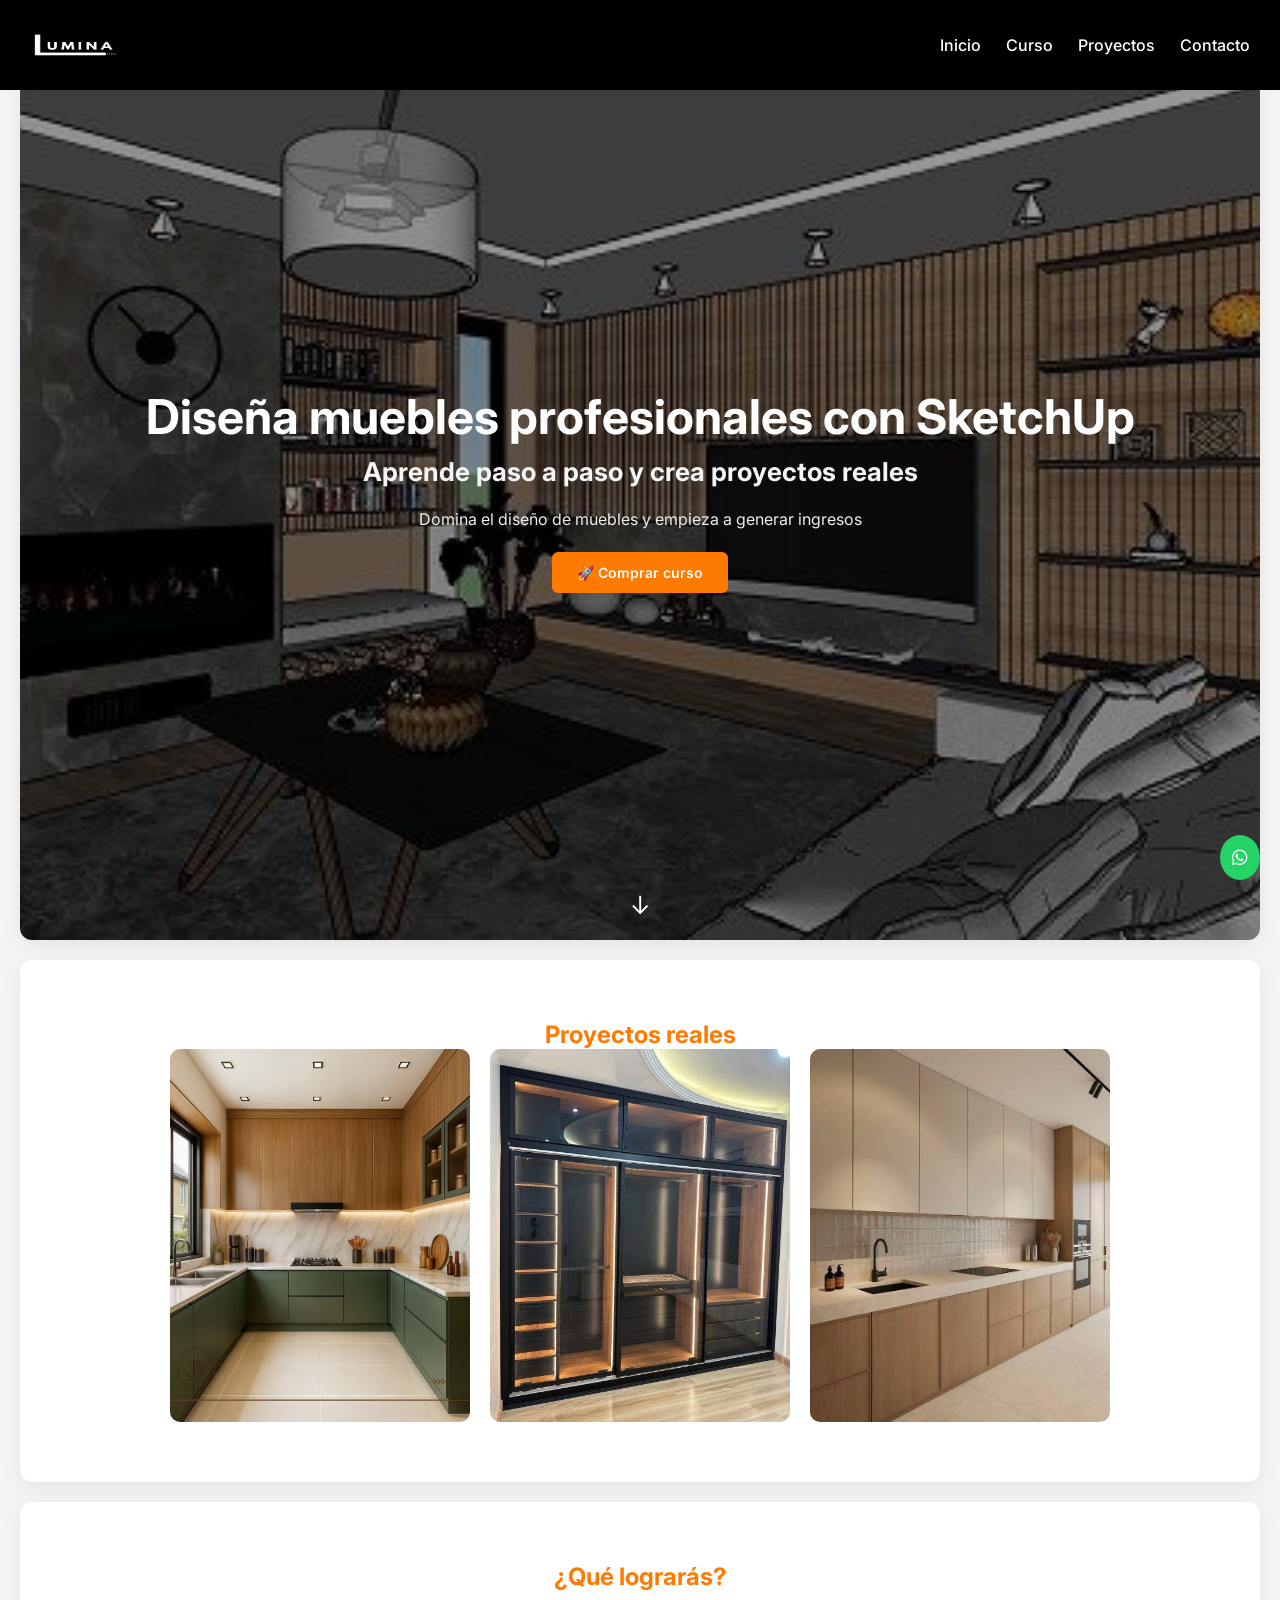
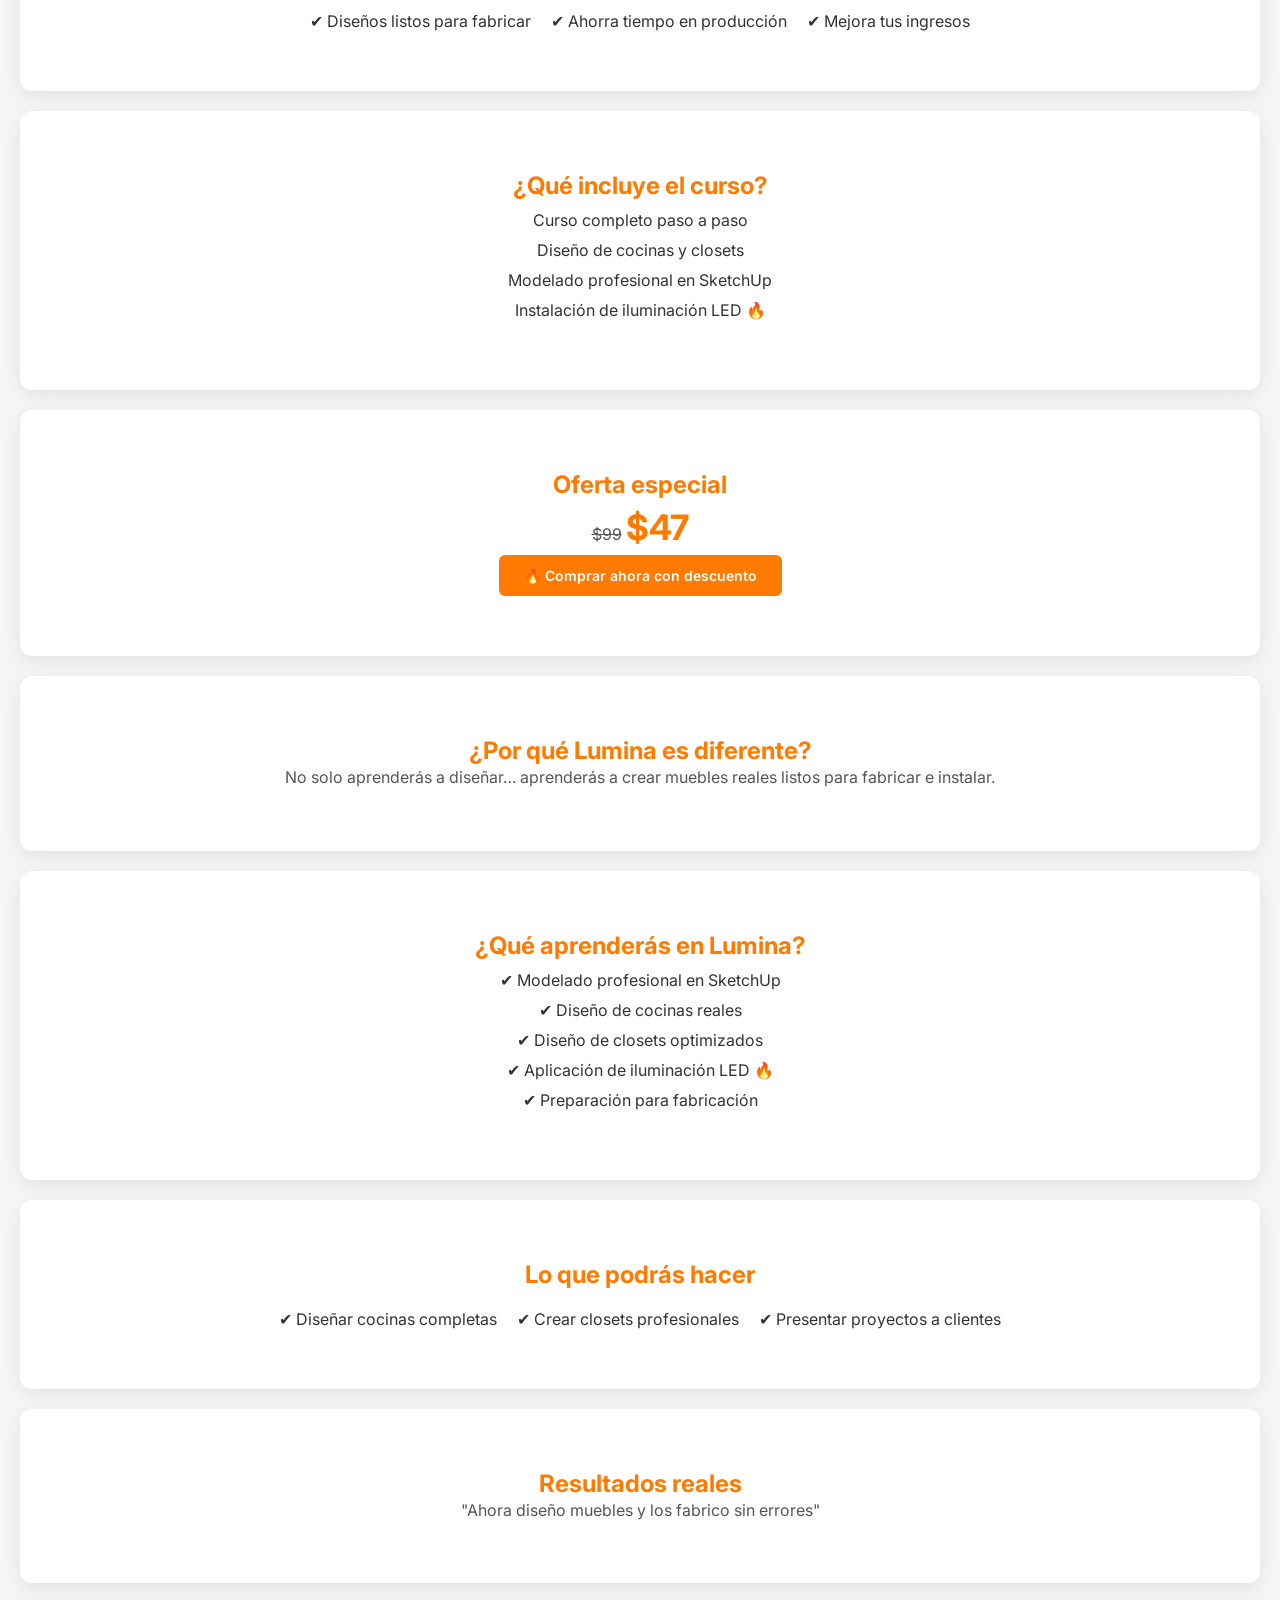
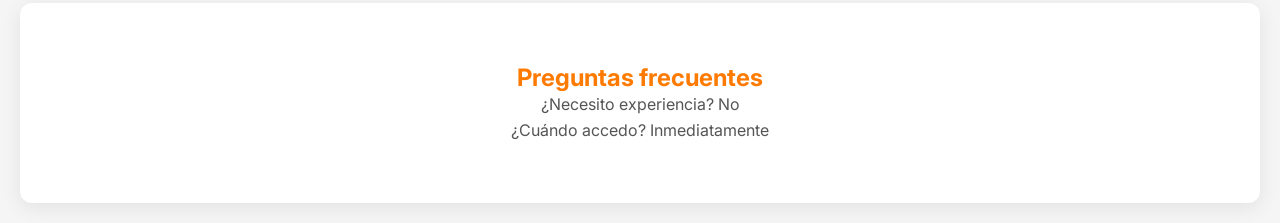
==== index.html @ 0e2ed776 "Actualizacion" ====
<!DOCTYPE html>
<html lang="es">
<head>
  <meta charset="UTF-8">
  <title>Lumina | Diseño de Muebles con SketchUp</title>
  <link rel="icon" type="image/jpeg" sizes="32x32" href="assets/img/logo.jpeg">
  <link rel="stylesheet" href="style.css">
  <link href="https://fonts.googleapis.com/css2?family=Inter:wght@300;400;600;700&display=swap" rel="stylesheet">
  <meta name="viewport" content="width=device-width, initial-scale=1.0">}
  <link rel="stylesheet" href="https://cdnjs.cloudflare.com/ajax/libs/font-awesome/6.5.0/css/all.min.css">
</head>

<body>
    <nav class="navbar">
  <div class="logo"><img src="assets/img/logo.png" alt=""></div>

  <ul class="nav-links">
    <li><a href="#">Inicio</a></li>
    <li><a href="https://pay.hotmart.com/K104605654V?hotfeature=51&_hi=eyJzaWQiOiI4NWEzOGRhYjZmYzQ0OWU2YWVhYmQ2OGM1MzYzNjY1MyIsImNpZCI6IjE3NzUwNzE2ODYyMzY5NTk2MTQ0MzAzOTM2Njg5MDAiLCJiaWQiOiIxNzc1MDcxNjg2MjM2OTU5NjE0NDMwMzkzNjY4OTAwIn0=.1775071705535&bid=1775071706738">Curso</a></li>
    <li><a href="#">Proyectos</a></li>
    <li><a href="contacto.html">Contacto</a></li>
    
  </ul>
</nav>

<!-- HERO -->
<section class="hero">

  <div class="hero-content animar">
    <h1>Diseña muebles profesionales con SketchUp</h1>
    <h2>Aprende paso a paso y crea proyectos reales</h2>
    <p>Domina el diseño de muebles y empieza a generar ingresos</p>

    <a href="https://pay.hotmart.com/K104605654V?hotfeature=51&_hi=eyJzaWQiOiI4NWEzOGRhYjZmYzQ0OWU2YWVhYmQ2OGM1MzYzNjY1MyIsImNpZCI6IjE3NzUwNzE2ODYyMzY5NTk2MTQ0MzAzOTM2Njg5MDAiLCJiaWQiOiIxNzc1MDcxNjg2MjM2OTU5NjE0NDMwMzkzNjY4OTAwIn0=.1775071705535&bid=1775071706738" target="_blank" class="btn glow">
      🚀 Comprar curso
    </a>
  </div>

  <div class="scroll-indicator">
    ↓
  </div>

</section>

<section class="galeria">
  <h2>Proyectos reales</h2>
  <div class="imagenes">
    <img src="assets/img/mueble1.jpg">
    <img src="assets/img/closet.jpg">
    <img src="assets/img/cocina.jpg">
  </div>
</section>

<!-- BENEFICIOS -->
<section class="beneficios animar">
  <h2>¿Qué lograrás?</h2>
  <div class="grid">
    <div>✔ Diseños listos para fabricar</div>
    <div>✔ Ahorra tiempo en producción</div>
    <div>✔ Mejora tus ingresos</div>
  </div>
</section>

<!-- INCLUYE -->
<section class="incluye animar">
  <h2>¿Qué incluye el curso?</h2>
  <ul>
    <li>Curso completo paso a paso</li>
    <li>Diseño de cocinas y closets</li>
    <li>Modelado profesional en SketchUp</li>
    <li>Instalación de iluminación LED 🔥</li>
  </ul>
</section>

<!-- PRECIO -->
<section class="precio animar">
  <h2>Oferta especial</h2>
  <p><del>$99</del> <span>$47</span></p>
  <a href="https://pay.hotmart.com/K104605654V?hotfeature=51&_hi=eyJzaWQiOiI4NWEzOGRhYjZmYzQ0OWU2YWVhYmQ2OGM1MzYzNjY1MyIsImNpZCI6IjE3NzUwNzE2ODYyMzY5NTk2MTQ0MzAzOTM2Njg5MDAiLCJiaWQiOiIxNzc1MDcxNjg2MjM2OTU5NjE0NDMwMzkzNjY4OTAwIn0=.1775071705535&bid=1775071706738" class="btn">🔥 Comprar ahora con descuento</a>
</section>


<section class="animar">
  <h2>¿Por qué Lumina es diferente?</h2>
  <p>No solo aprenderás a diseñar… aprenderás a crear muebles reales listos para fabricar e instalar.</p>
</section>


<section class="animar">
  <h2>¿Qué aprenderás en Lumina?</h2>
  <ul>
    <li>✔ Modelado profesional en SketchUp</li>
    <li>✔ Diseño de cocinas reales</li>
    <li>✔ Diseño de closets optimizados</li>
    <li>✔ Aplicación de iluminación LED 🔥</li>
    <li>✔ Preparación para fabricación</li>
  </ul>
</section>

<section class="animar">
  <h2>Lo que podrás hacer</h2>
  <div class="grid">
    <div>✔ Diseñar cocinas completas</div>
    <div>✔ Crear closets profesionales</div>
    <div>✔ Presentar proyectos a clientes</div>
  </div>
</section>

<!-- TESTIMONIOS -->
<section class="testimonios animar">
  <h2>Resultados reales</h2>
  <p>"Ahora diseño muebles y los fabrico sin errores"</p>
</section>

<!-- FAQ -->
<section class="faq">
  <h2>Preguntas frecuentes</h2>
  <p>¿Necesito experiencia? No</p>
  <p>¿Cuándo accedo? Inmediatamente</p>
</section>
<a href="https://wa.me/51915089950" class="whatsapp" target="_blank">
  <i class="fa-brands fa-whatsapp"></i> 
</a>
<script src="script.js"></script>
</body>
</html>
---- style.css ----
/* RESET */
* {
  box-sizing: border-box;
  margin: 0;
  padding: 0;
}

/* BODY */
body {
  font-family: 'Inter', sans-serif;
  background: #f5f5f5;
  color: #333;
  overflow-x: hidden;
}

/* NAVBAR */
.navbar {
  position: fixed;
  top: 0;
  left: 0;
  width: 100%;
  display: flex;
  justify-content: space-between;
  align-items: center;
  padding: 15px 30px;
  
  background: #000; /* 👈 NEGRO */
  color: white;

  z-index: 1000;
}

.logo {
  font-weight: 700;
  font-size: 20px;
  color: #ff7a00;
}

.nav-links {
  list-style: none;
  display: flex;
  gap: 25px;
}

.nav-links a {
  text-decoration: none;
  color: white; /* 👈 blanco */
  font-weight: 500;
  transition: 0.3s;
}

.nav-links a:hover {
  color: #ff7a00; /* 👈 naranja al pasar */
}

.btn-nav {
  background: #ff7a00;
  color: white;
  padding: 10px 18px;
  border-radius: 6px;
  text-decoration: none;
  font-weight: 600;
}

/* HERO */
.hero {
  text-align: center;
  padding: 120px 20px 80px;
  background: linear-gradient(135deg, #ffffff, #f2f2f2);
}

.hero h1 {
  font-size: 48px;
  color: #ff7a00;
}

.hero h2 {
  font-size: 26px;
  margin-top: 10px;
}

.hero p {
  margin: 20px 0;
  color: #555;
}

/* BOTONES */
.btn {
  display: inline-flex;
  align-items: center;
  gap: 8px;
  background: #ff7a00;
  padding: 12px 25px;
  color: white;
  text-decoration: none;
  border-radius: 6px;
  font-weight: 600;
  font-size: 14px;
}

.btn:hover {
  background: #e66a00;
  transform: scale(1.05);
  transition: 0.3s;
}

/* SECCIONES */
section {
  background: #ffffff;
  padding: 60px 20px;
  text-align: center;
  margin: 20px;
  border-radius: 12px;
  box-shadow: 0 5px 20px rgba(0,0,0,0.08);
}

/* TITULOS */
h1, h2 {
  font-weight: 700;
}

h2 {
  color: #ff7a00;
}

/* TEXTO */
p {
  font-weight: 400;
  line-height: 1.6;
  color: #555;
}

/* GRID */
.grid {
  display: flex;
  justify-content: center;
  gap: 20px;
  margin-top: 20px;
  flex-wrap: wrap;
}

/* IMAGENES */
.imagenes {
  display: flex;
  justify-content: center;
  gap: 20px;
  flex-wrap: wrap;
}

.imagenes img {
  width: 300px;
  border-radius: 10px;
}

/* PRECIO */
.precio span {
  color: #ff7a00;
  font-size: 35px;
  font-weight: bold;
}

/* LISTAS */
ul {
  list-style: none;
}

li {
  margin: 10px 0;
}

/* CONTACTO */
.contacto {
  background: #ffffff;
  border-radius: 12px;
}

.contacto-container {
  display: flex;
  justify-content: center;
  gap: 40px;
  margin-top: 30px;
  flex-wrap: wrap;
}

/* FORMULARIO */
.formulario {
  display: flex;
  flex-direction: column;
  gap: 15px;
  width: 350px;
}

.formulario input,
.formulario textarea {
  padding: 12px;
  border-radius: 6px;
  border: 1px solid #ddd;
  outline: none;
}

.formulario textarea {
  height: 120px;
}

.formulario button {
  background: #ff7a00;
  color: white;
  border: none;
  padding: 12px;
  border-radius: 6px;
  cursor: pointer;
  font-weight: 600;
}

/* INFO CONTACTO */
.info-contacto {
  max-width: 300px;
  text-align: left;
}

.info-contacto h3 {
  color: #ff7a00;
}

.info-contacto p {
  margin: 10px 0;
}

/* WHATSAPP FLOTANTE */
.whatsapp {
  position: fixed;
  bottom: 20px;
  right: 20px;
  background: #25D366;
  color: white;
  font-size: 18px;
  padding: 12px;
  border-radius: 50%;
  text-decoration: none;
}

/* ANIMACIONES */
.animar {
  opacity: 0;
  transform: translateY(40px);
  transition: 0.6s;
}

.animar.visible {
  opacity: 1;
  transform: translateY(0);
}

/* RESPONSIVE */
@media (max-width: 768px) {

  .hero h1 {
    font-size: 32px;
  }

  .hero h2 {
    font-size: 20px;
  }

  .grid {
    flex-direction: column;
  }

  .imagenes img {
    width: 90%;
  }

  .formulario {
    width: 90%;
  }

  .contacto-container {
    flex-direction: column;
    align-items: center;
  }
}

.hero {
  min-height: 90vh; /* 👈 CLAVE */
  display: flex;
  flex-direction: column;
  justify-content: center;
  align-items: center;

  text-align: center;
  padding: 0 20px;

  background: 
    linear-gradient(rgba(0,0,0,0.4), rgba(0,0,0,0.4)),
    url("assets/img/fondo.jpg");

  background-size: cover;
  background-position: center;
  background-repeat: no-repeat;

  color: white;
}

.hero h1 {
  font-size: 48px;
  color: #ffffff;
}

.hero h2 {
  color: #f5f5f5;
}

.hero p {
  color: #eeeeee;
}

.hero-content {
  animation: fadeUp 1s ease forwards;
}

@keyframes fadeUp {
  from {
    opacity: 0;
    transform: translateY(40px);
  }
  to {
    opacity: 1;
    transform: translateY(0);
  }
}
.glow {
  box-shadow: 0 0 0px #ff7a00;
  transition: 0.3s;
}

.glow:hover {
  box-shadow: 0 0 20px #ff7a00;
  transform: scale(1.08);
}
.scroll-indicator {
  position: absolute;
  bottom: 20px;
  font-size: 25px;
  animation: bounce 1.5s infinite;
  color: white;
}

@keyframes bounce {
  0%, 100% { transform: translateY(0); }
  50% { transform: translateY(10px); }
}
.hero {
  position: relative; /* 👈 necesario para el scroll */
  min-height: 100vh;
  display: flex;
  justify-content: center;
  align-items: center;
  flex-direction: column;
}

.logo img {
  height: 60px; /* 👈 controla tamaño */
  width:90px;
  display: block;
}
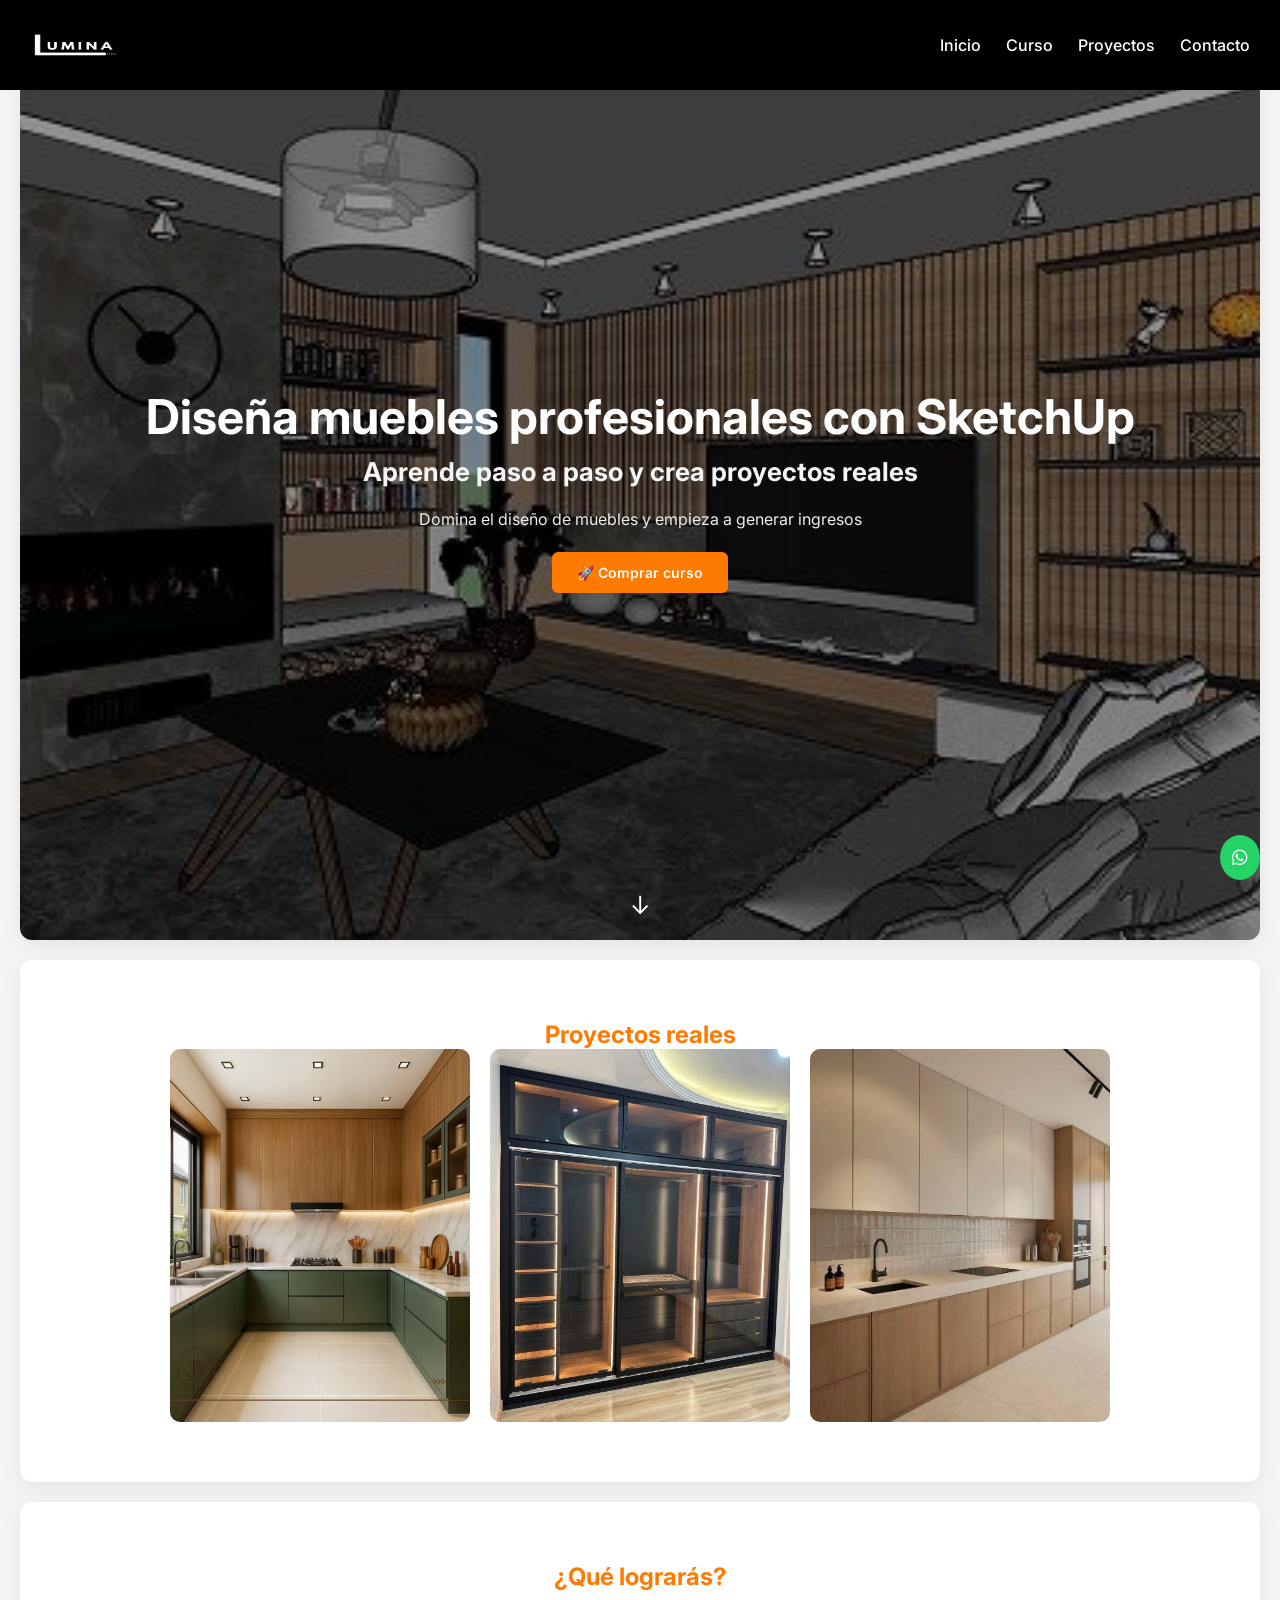
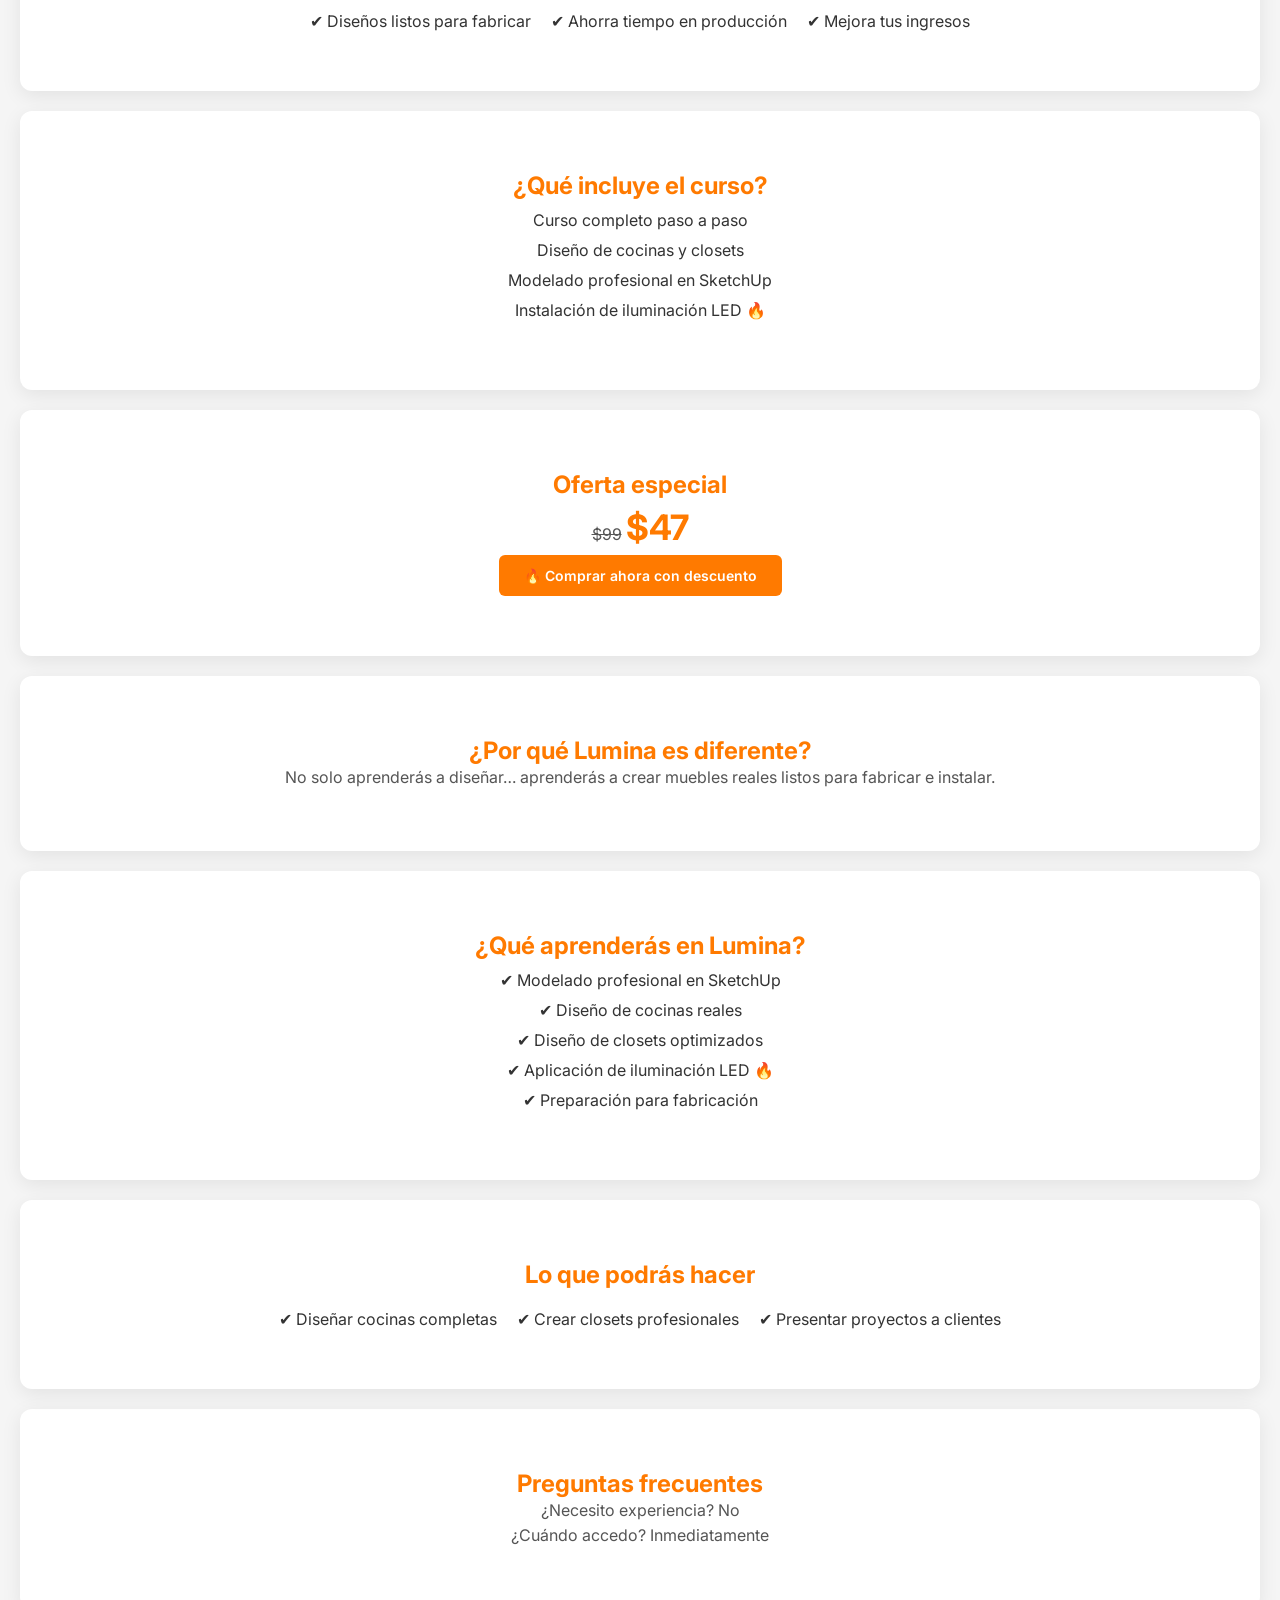
==== commit 6c13d1f2: "act3" ====
--- a/index.html
+++ b/index.html
@@ -12,10 +12,10 @@
 
 <body>
     <nav class="navbar">
-  <div class="logo"><img src="assets/img/logo.png" alt=""></div>
+  <div class="logo"><a href="index.html"><img src="assets/img/logo.png" alt=""></a></div>
 
   <ul class="nav-links">
-    <li><a href="#">Inicio</a></li>
+    <li><a href="index.html">Inicio</a></li>
     <li><a href="https://pay.hotmart.com/K104605654V?hotfeature=51&_hi=eyJzaWQiOiI4NWEzOGRhYjZmYzQ0OWU2YWVhYmQ2OGM1MzYzNjY1MyIsImNpZCI6IjE3NzUwNzE2ODYyMzY5NTk2MTQ0MzAzOTM2Njg5MDAiLCJiaWQiOiIxNzc1MDcxNjg2MjM2OTU5NjE0NDMwMzkzNjY4OTAwIn0=.1775071705535&bid=1775071706738">Curso</a></li>
     <li><a href="#">Proyectos</a></li>
     <li><a href="contacto.html">Contacto</a></li>
@@ -106,11 +106,7 @@
   </div>
 </section>
 
-<!-- TESTIMONIOS -->
-<section class="testimonios animar">
-  <h2>Resultados reales</h2>
-  <p>"Ahora diseño muebles y los fabrico sin errores"</p>
-</section>
+
 
 <!-- FAQ -->
 <section class="faq">
--- a/style.css
+++ b/style.css
@@ -214,13 +214,13 @@
 
 /* INFO CONTACTO */
 .info-contacto {
-  max-width: 300px;
+  max-width: 400px;
   text-align: left;
 }
 
 .info-contacto h3 {
   color: #ff7a00;
-}
+} 
 
 .info-contacto p {
   margin: 10px 0;
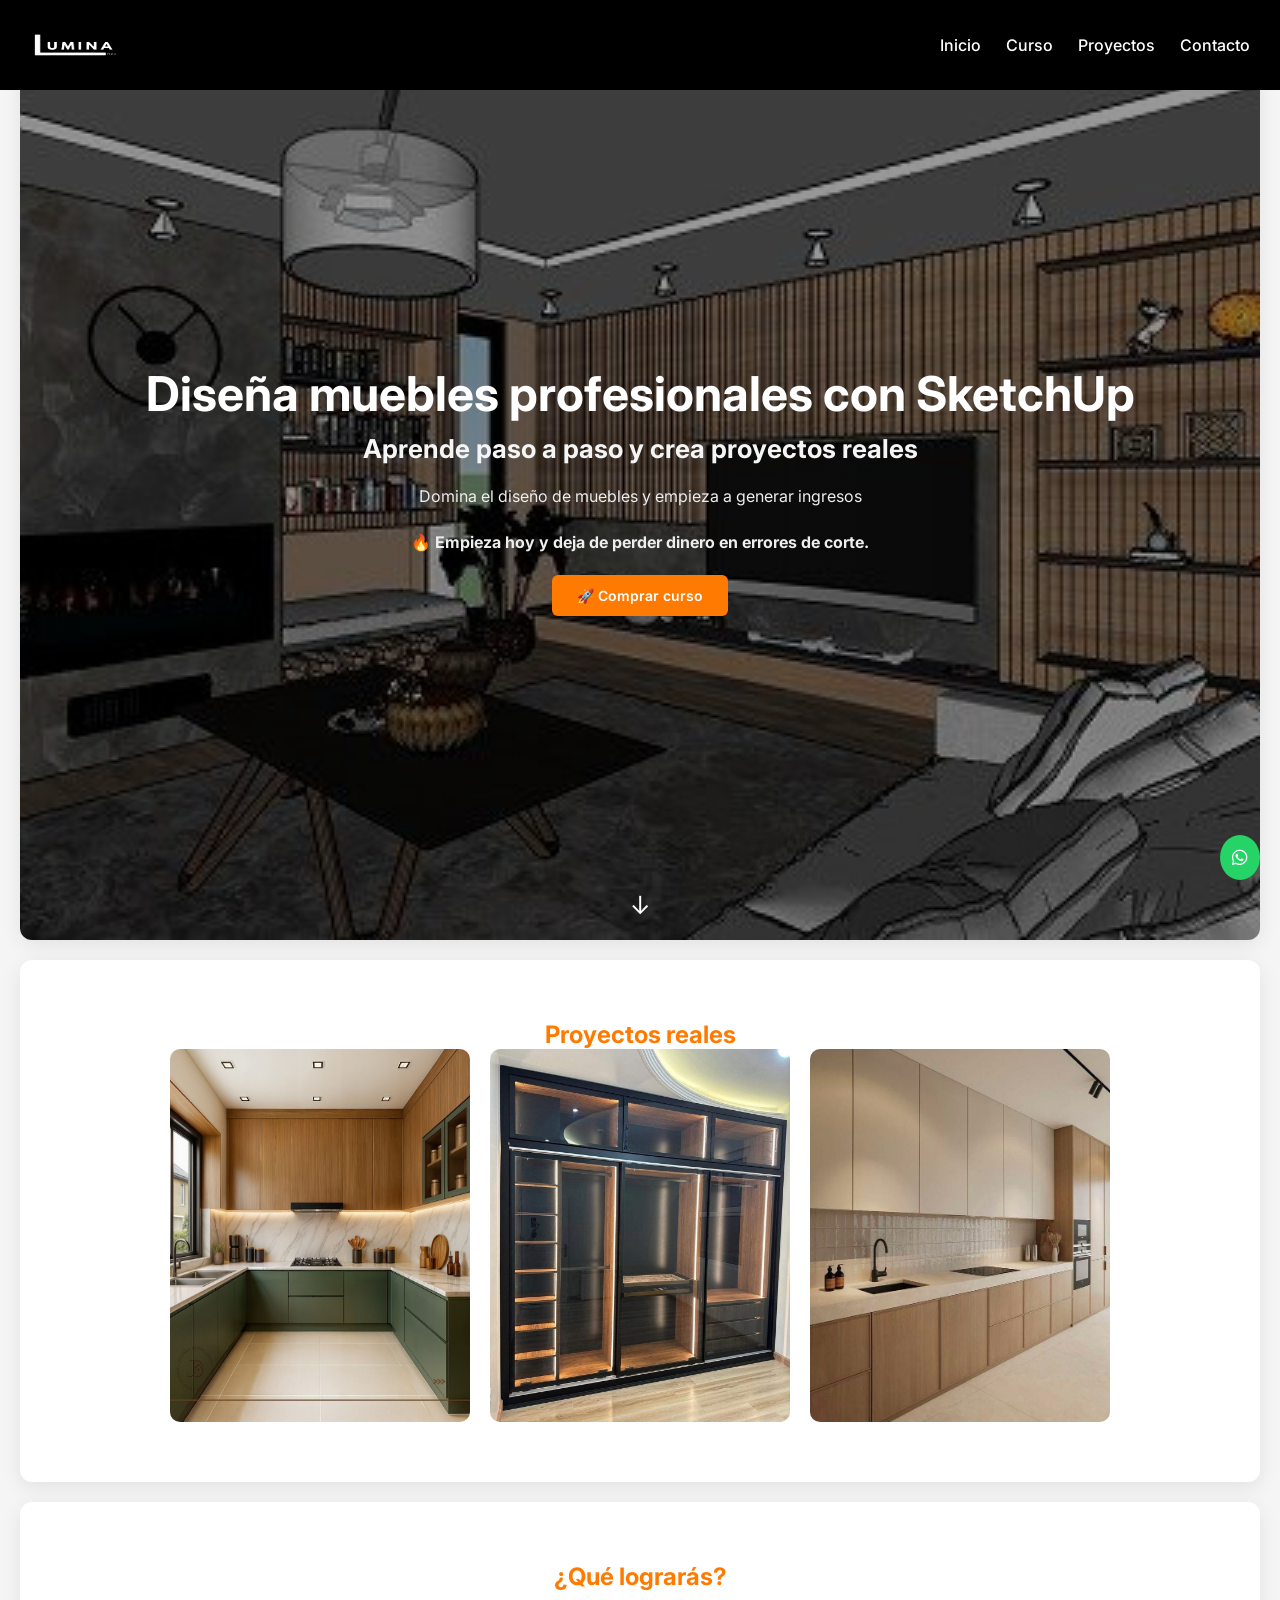
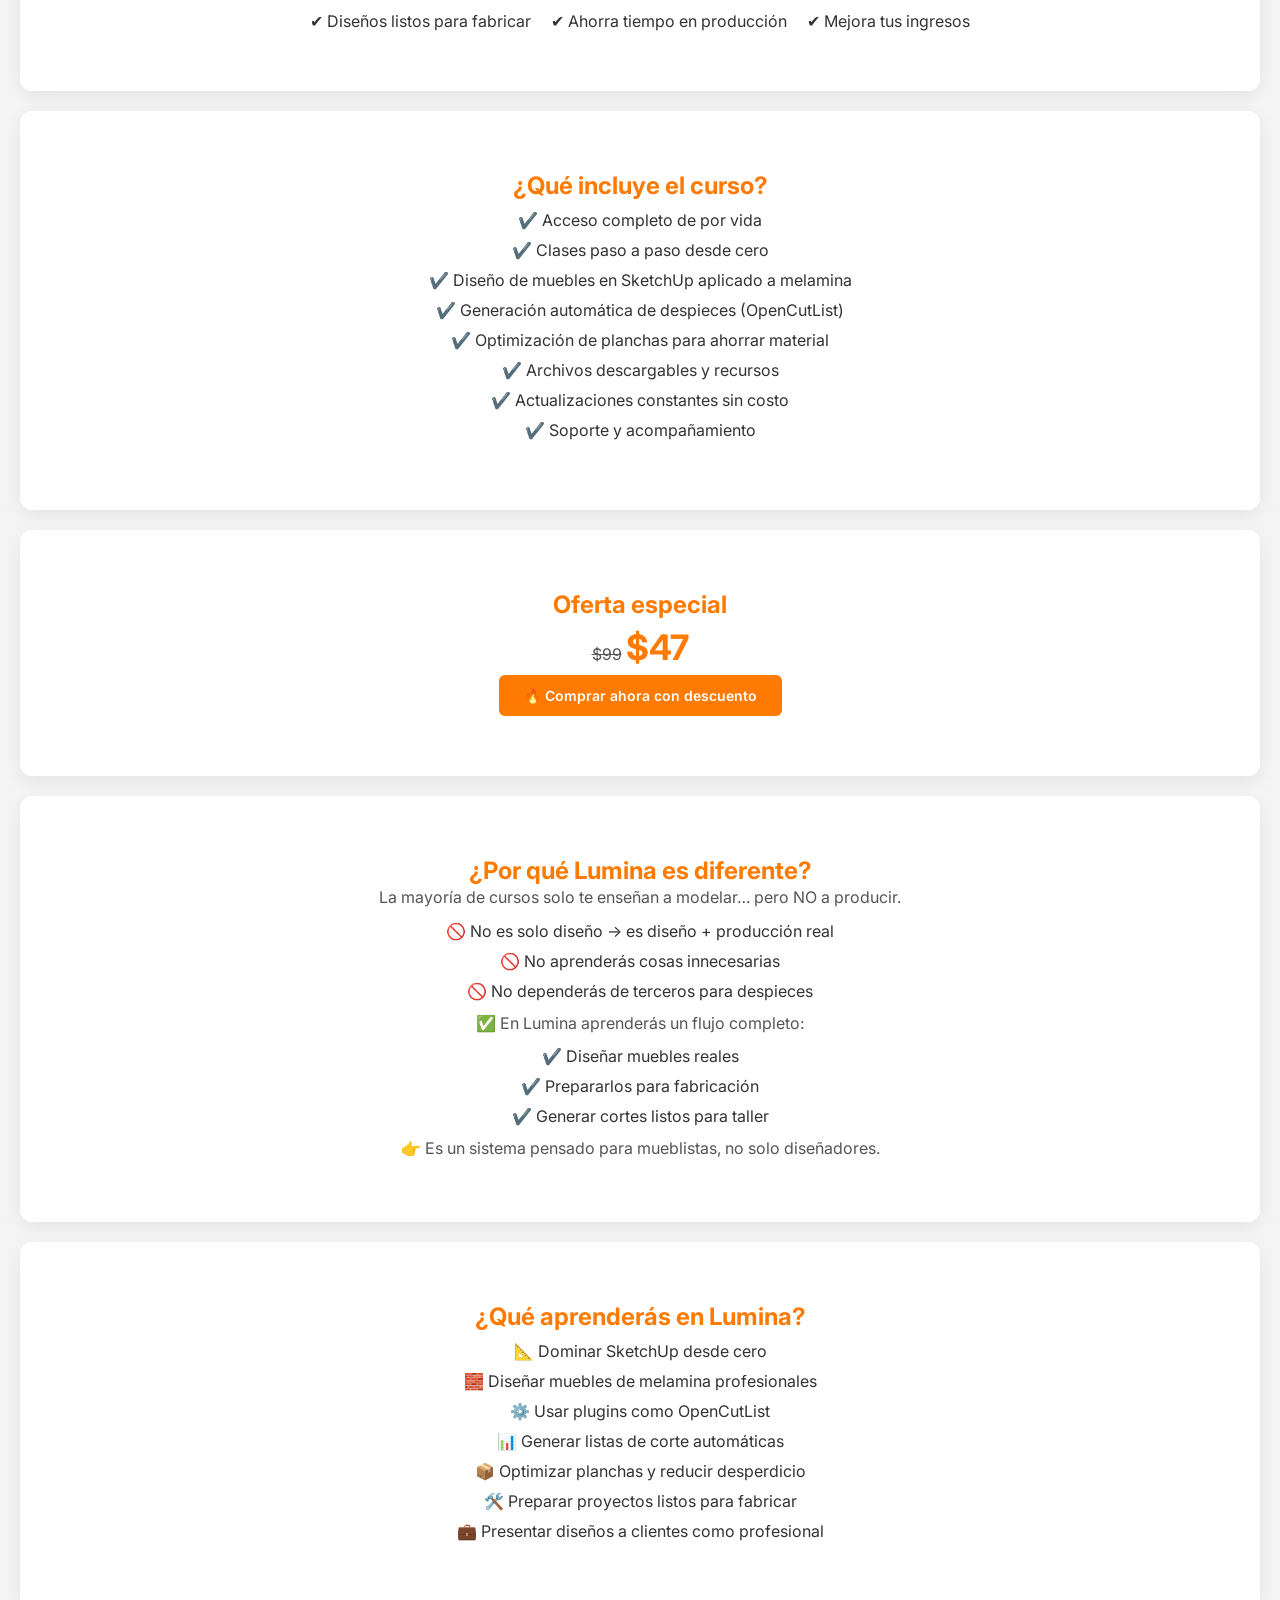
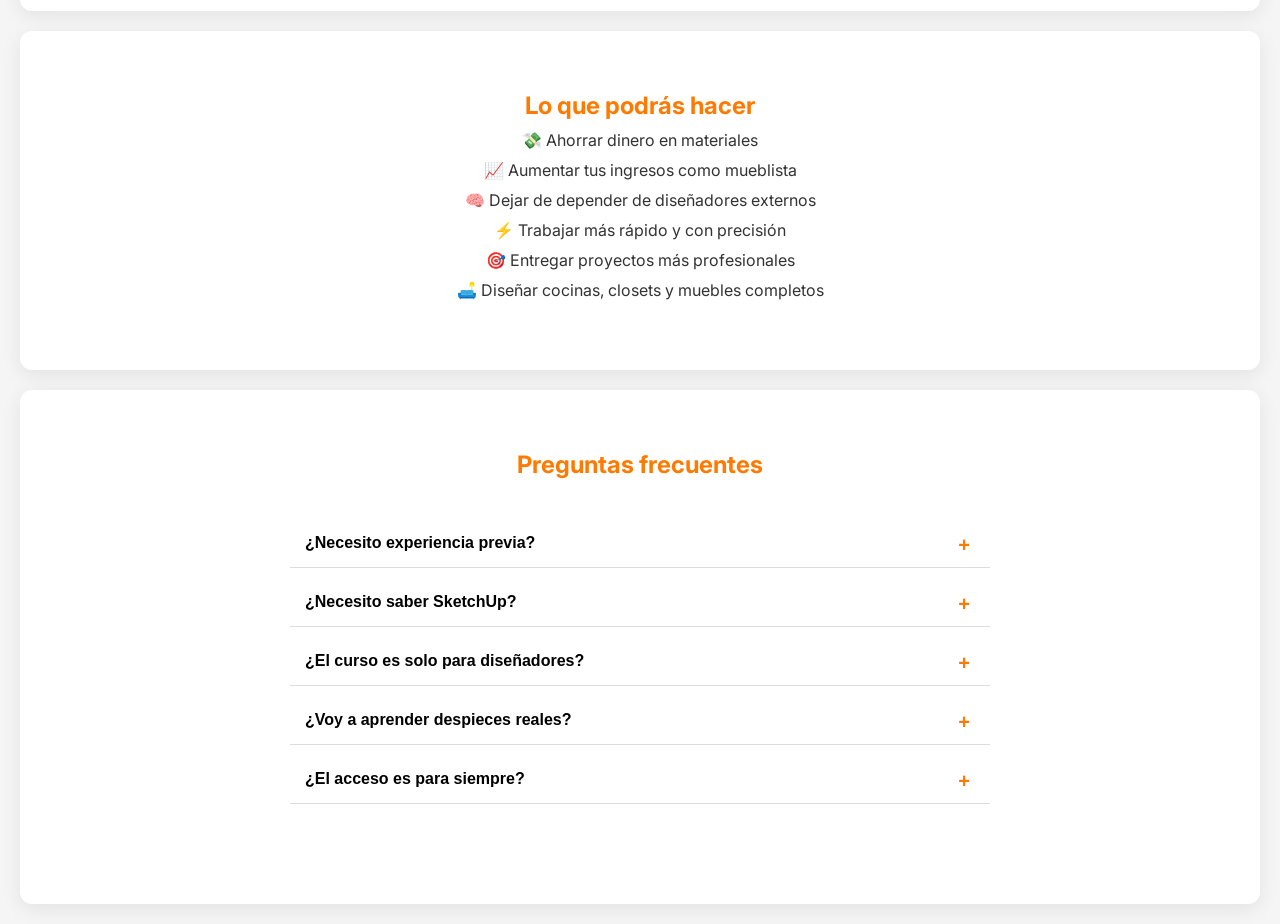
==== commit 004f8d5b: "act4" ====
--- a/index.html
+++ b/index.html
@@ -30,7 +30,9 @@
     <h1>Diseña muebles profesionales con SketchUp</h1>
     <h2>Aprende paso a paso y crea proyectos reales</h2>
     <p>Domina el diseño de muebles y empieza a generar ingresos</p>
-
+<p style="font-weight:bold; margin-top:20px;">
+🔥 Empieza hoy y deja de perder dinero en errores de corte.
+</p>
     <a href="https://pay.hotmart.com/K104605654V?hotfeature=51&_hi=eyJzaWQiOiI4NWEzOGRhYjZmYzQ0OWU2YWVhYmQ2OGM1MzYzNjY1MyIsImNpZCI6IjE3NzUwNzE2ODYyMzY5NTk2MTQ0MzAzOTM2Njg5MDAiLCJiaWQiOiIxNzc1MDcxNjg2MjM2OTU5NjE0NDMwMzkzNjY4OTAwIn0=.1775071705535&bid=1775071706738" target="_blank" class="btn glow">
       🚀 Comprar curso
     </a>
@@ -63,13 +65,18 @@
 
 <!-- INCLUYE -->
 <section class="incluye animar">
-  <h2>¿Qué incluye el curso?</h2>
-  <ul>
-    <li>Curso completo paso a paso</li>
-    <li>Diseño de cocinas y closets</li>
-    <li>Modelado profesional en SketchUp</li>
-    <li>Instalación de iluminación LED 🔥</li>
-  </ul>
+ <h2>¿Qué incluye el curso?</h2>
+
+<ul>
+  <li>✔️ Acceso completo de por vida</li>
+  <li>✔️ Clases paso a paso desde cero</li>
+  <li>✔️ Diseño de muebles en SketchUp aplicado a melamina</li>
+  <li>✔️ Generación automática de despieces (OpenCutList)</li>
+  <li>✔️ Optimización de planchas para ahorrar material</li>
+  <li>✔️ Archivos descargables y recursos</li>
+  <li>✔️ Actualizaciones constantes sin costo</li>
+  <li>✔️ Soporte y acompañamiento</li>
+</ul>
 </section>
 
 <!-- PRECIO -->
@@ -82,37 +89,104 @@
 
 <section class="animar">
   <h2>¿Por qué Lumina es diferente?</h2>
-  <p>No solo aprenderás a diseñar… aprenderás a crear muebles reales listos para fabricar e instalar.</p>
+
+<p>
+La mayoría de cursos solo te enseñan a modelar… pero NO a producir.
+</p>
+
+<ul>
+  <li>🚫 No es solo diseño → es diseño + producción real</li>
+  <li>🚫 No aprenderás cosas innecesarias</li>
+  <li>🚫 No dependerás de terceros para despieces</li>
+</ul>
+
+<p>
+✅ En Lumina aprenderás un flujo completo:
+</p>
+
+<ul>
+  <li>✔️ Diseñar muebles reales</li>
+  <li>✔️ Prepararlos para fabricación</li>
+  <li>✔️ Generar cortes listos para taller</li>
+</ul>
+
+<p>
+👉 Es un sistema pensado para mueblistas, no solo diseñadores.
+</p>
 </section>
 
 
 <section class="animar">
   <h2>¿Qué aprenderás en Lumina?</h2>
-  <ul>
-    <li>✔ Modelado profesional en SketchUp</li>
-    <li>✔ Diseño de cocinas reales</li>
-    <li>✔ Diseño de closets optimizados</li>
-    <li>✔ Aplicación de iluminación LED 🔥</li>
-    <li>✔ Preparación para fabricación</li>
-  </ul>
+
+<ul>
+  <li>📐 Dominar SketchUp desde cero</li>
+  <li>🧱 Diseñar muebles de melamina profesionales</li>
+  <li>⚙️ Usar plugins como OpenCutList</li>
+  <li>📊 Generar listas de corte automáticas</li>
+  <li>📦 Optimizar planchas y reducir desperdicio</li>
+  <li>🛠️ Preparar proyectos listos para fabricar</li>
+  <li>💼 Presentar diseños a clientes como profesional</li>
+</ul>
 </section>
 
 <section class="animar">
   <h2>Lo que podrás hacer</h2>
-  <div class="grid">
-    <div>✔ Diseñar cocinas completas</div>
-    <div>✔ Crear closets profesionales</div>
-    <div>✔ Presentar proyectos a clientes</div>
-  </div>
+
+<ul>
+  <li>💸 Ahorrar dinero en materiales</li>
+  <li>📈 Aumentar tus ingresos como mueblista</li>
+  <li>🧠 Dejar de depender de diseñadores externos</li>
+  <li>⚡ Trabajar más rápido y con precisión</li>
+  <li>🎯 Entregar proyectos más profesionales</li>
+  <li>🛋️ Diseñar cocinas, closets y muebles completos</li>
+</ul>
 </section>
 
 
 
 <!-- FAQ -->
-<section class="faq">
+<section id="faq" class="faq">
   <h2>Preguntas frecuentes</h2>
-  <p>¿Necesito experiencia? No</p>
-  <p>¿Cuándo accedo? Inmediatamente</p>
+
+  <div class="faq-container">
+
+    <div class="faq-item">
+      <button class="faq-question">¿Necesito experiencia previa?</button>
+      <div class="faq-answer">
+        <p>No. El curso está diseñado desde cero, paso a paso.</p>
+      </div>
+    </div>
+
+    <div class="faq-item">
+      <button class="faq-question">¿Necesito saber SketchUp?</button>
+      <div class="faq-answer">
+        <p>No, aprenderás desde lo básico hasta nivel profesional.</p>
+      </div>
+    </div>
+
+    <div class="faq-item">
+      <button class="faq-question">¿El curso es solo para diseñadores?</button>
+      <div class="faq-answer">
+        <p>No, está enfocado en mueblistas, carpinteros y emprendedores.</p>
+      </div>
+    </div>
+
+    <div class="faq-item">
+      <button class="faq-question">¿Voy a aprender despieces reales?</button>
+      <div class="faq-answer">
+        <p>Sí, generarás cortes listos para producción.</p>
+      </div>
+    </div>
+
+    <div class="faq-item">
+      <button class="faq-question">¿El acceso es para siempre?</button>
+      <div class="faq-answer">
+        <p>Sí, tendrás acceso de por vida y futuras actualizaciones.</p>
+      </div>
+    </div>
+
+  </div>
 </section>
 <a href="https://wa.me/51915089950" class="whatsapp" target="_blank">
   <i class="fa-brands fa-whatsapp"></i> 
--- a/style.css
+++ b/style.css
@@ -362,4 +362,56 @@
   height: 60px; /* 👈 controla tamaño */
   width:90px;
   display: block;
+}
+
+/* FAQ */
+.faq {
+  background: #fff;
+}
+
+.faq-container {
+  max-width: 700px;
+  margin: 40px auto;
+  text-align: left;
+}
+
+.faq-item {
+  border-bottom: 1px solid #ddd;
+  margin-bottom: 10px;
+}
+
+.faq-question {
+  width: 100%;
+  background: none;
+  border: none;
+  padding: 15px;
+  font-size: 16px;
+  font-weight: 600;
+  text-align: left;
+  cursor: pointer;
+  position: relative;
+}
+
+.faq-question::after {
+  content: "+";
+  position: absolute;
+  right: 20px;
+  font-size: 20px;
+  color: #ff7a00;
+}
+
+.faq-item.active .faq-question::after {
+  content: "-";
+}
+
+.faq-answer {
+  max-height: 0;
+  overflow: hidden;
+  transition: 0.4s;
+  padding: 0 15px;
+}
+
+.faq-answer p {
+  margin: 10px 0;
+  color: #555;
 }
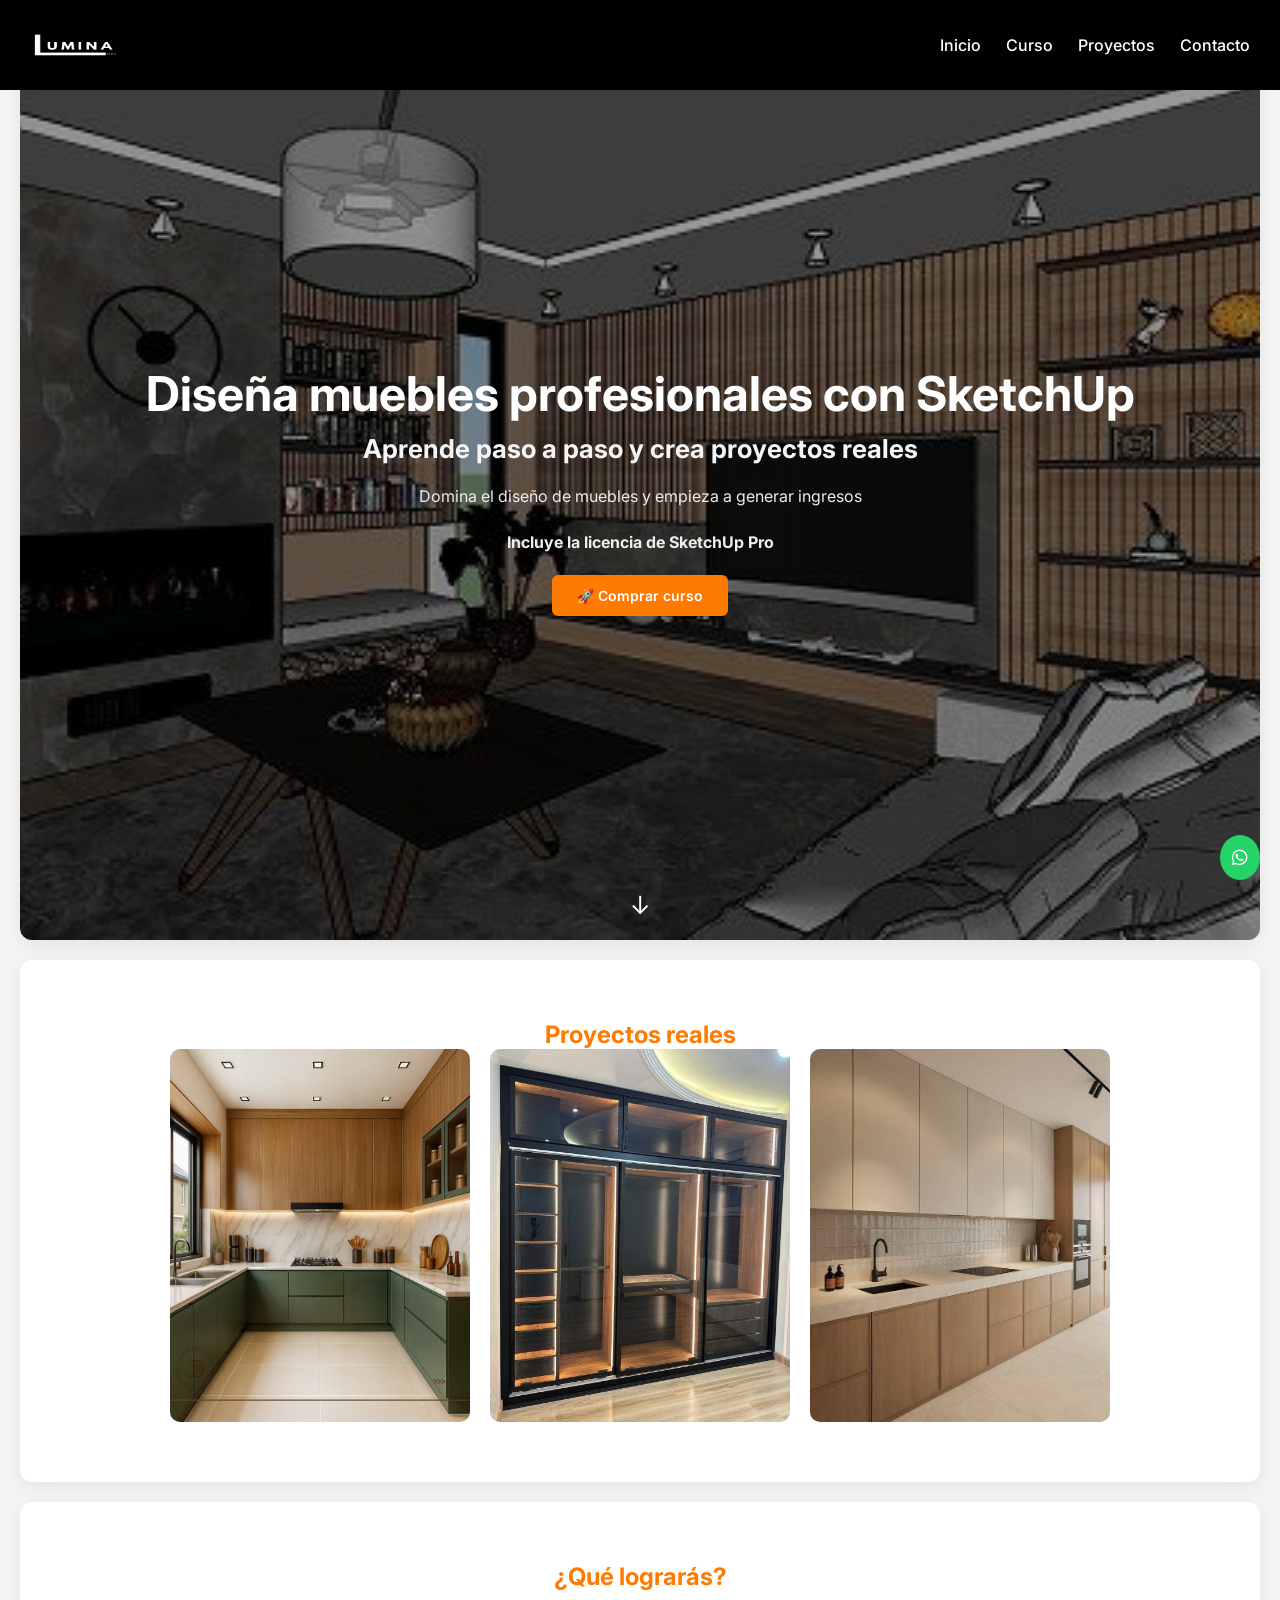
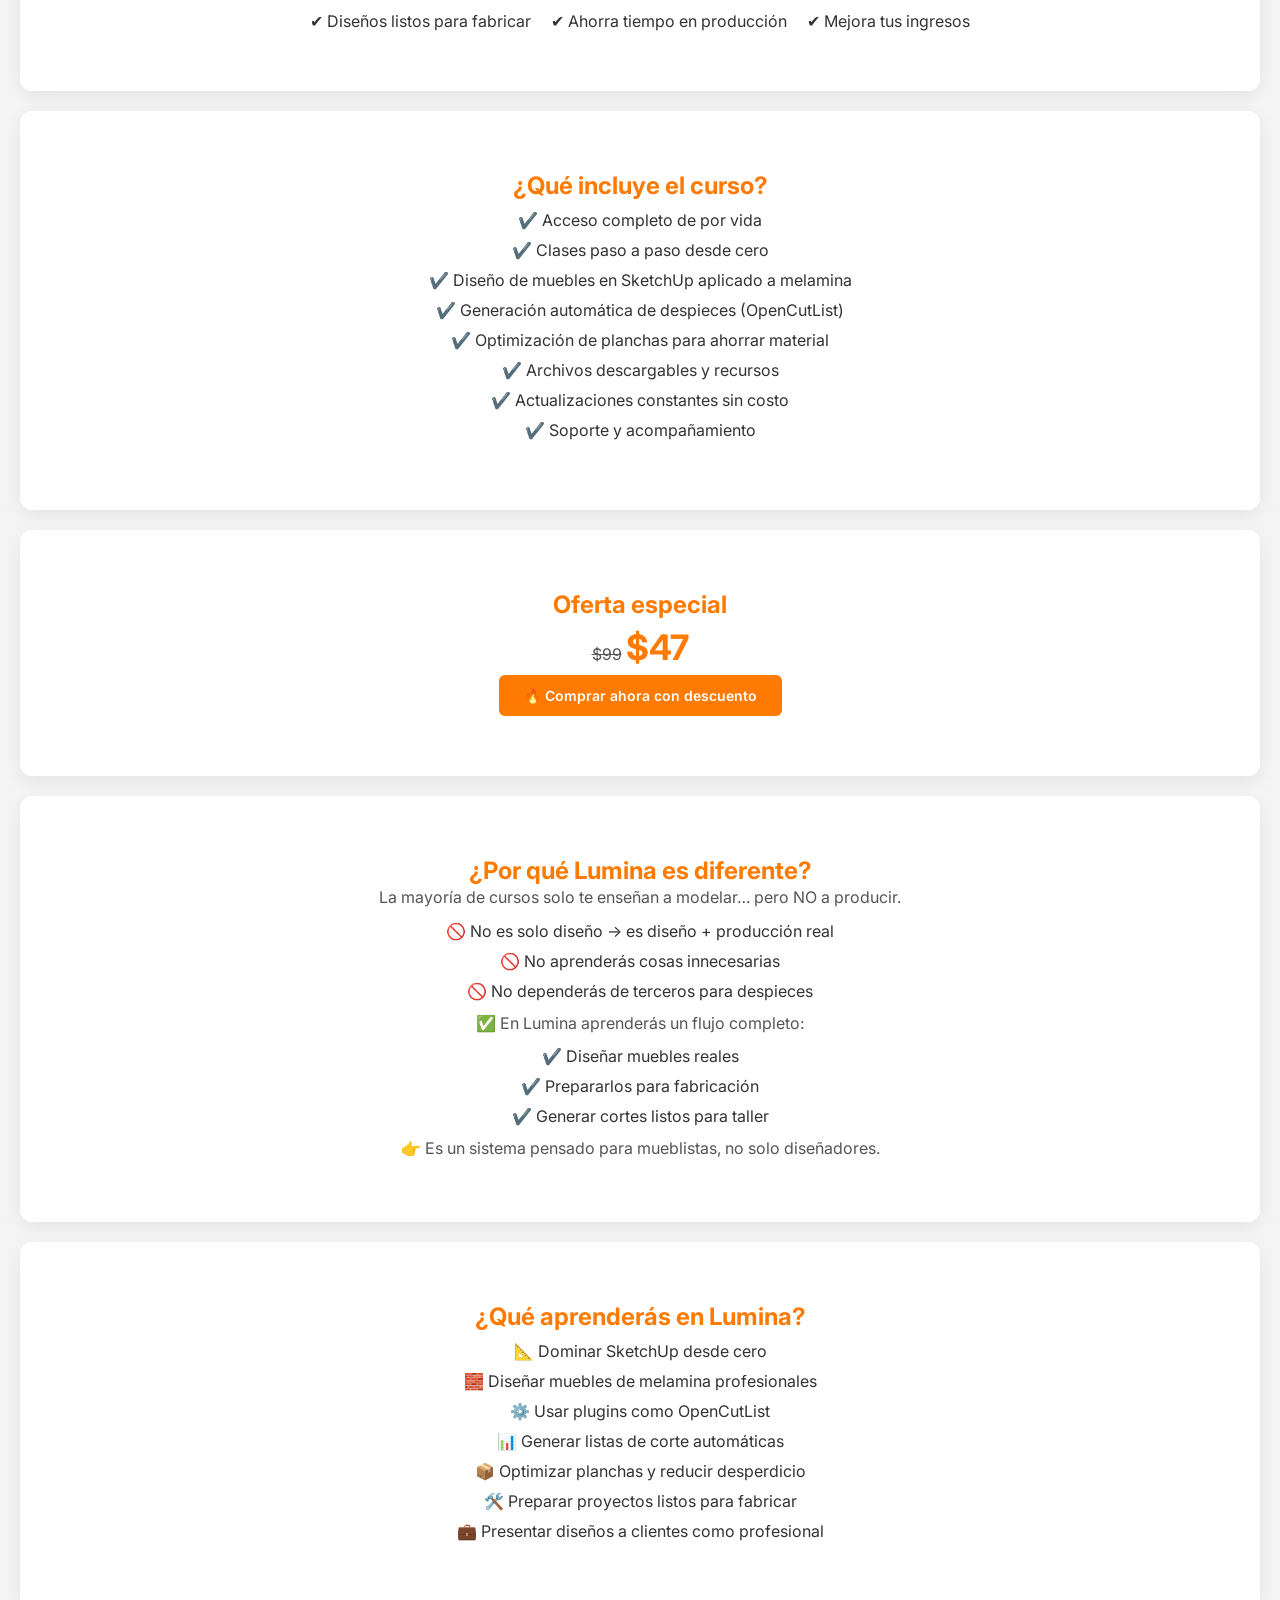
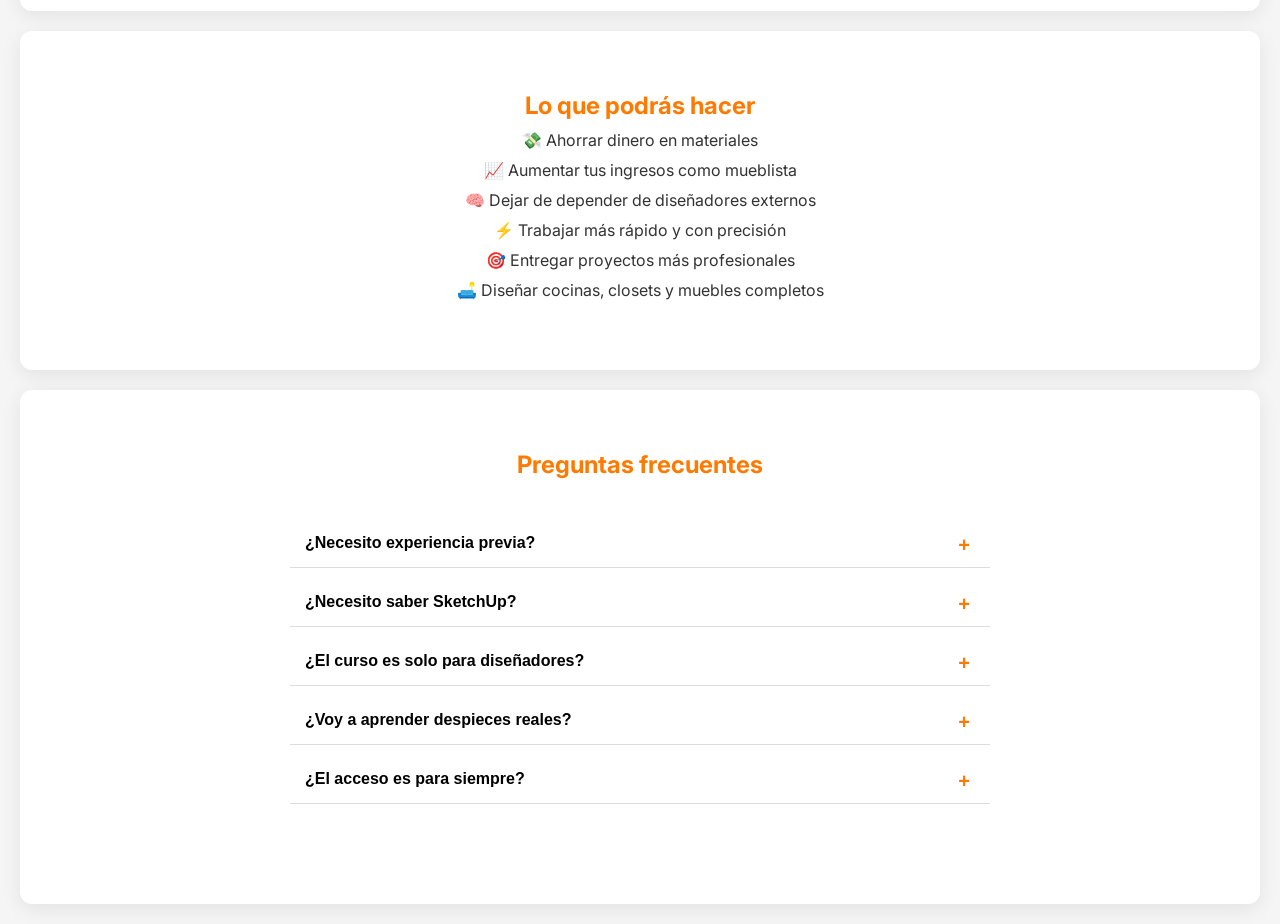
==== commit e8dfbe5b: "act5" ====
--- a/index.html
+++ b/index.html
@@ -31,7 +31,7 @@
     <h2>Aprende paso a paso y crea proyectos reales</h2>
     <p>Domina el diseño de muebles y empieza a generar ingresos</p>
 <p style="font-weight:bold; margin-top:20px;">
-🔥 Empieza hoy y deja de perder dinero en errores de corte.
+Incluye la licencia de SketchUp Pro
 </p>
     <a href="https://pay.hotmart.com/K104605654V?hotfeature=51&_hi=eyJzaWQiOiI4NWEzOGRhYjZmYzQ0OWU2YWVhYmQ2OGM1MzYzNjY1MyIsImNpZCI6IjE3NzUwNzE2ODYyMzY5NTk2MTQ0MzAzOTM2Njg5MDAiLCJiaWQiOiIxNzc1MDcxNjg2MjM2OTU5NjE0NDMwMzkzNjY4OTAwIn0=.1775071705535&bid=1775071706738" target="_blank" class="btn glow">
       🚀 Comprar curso
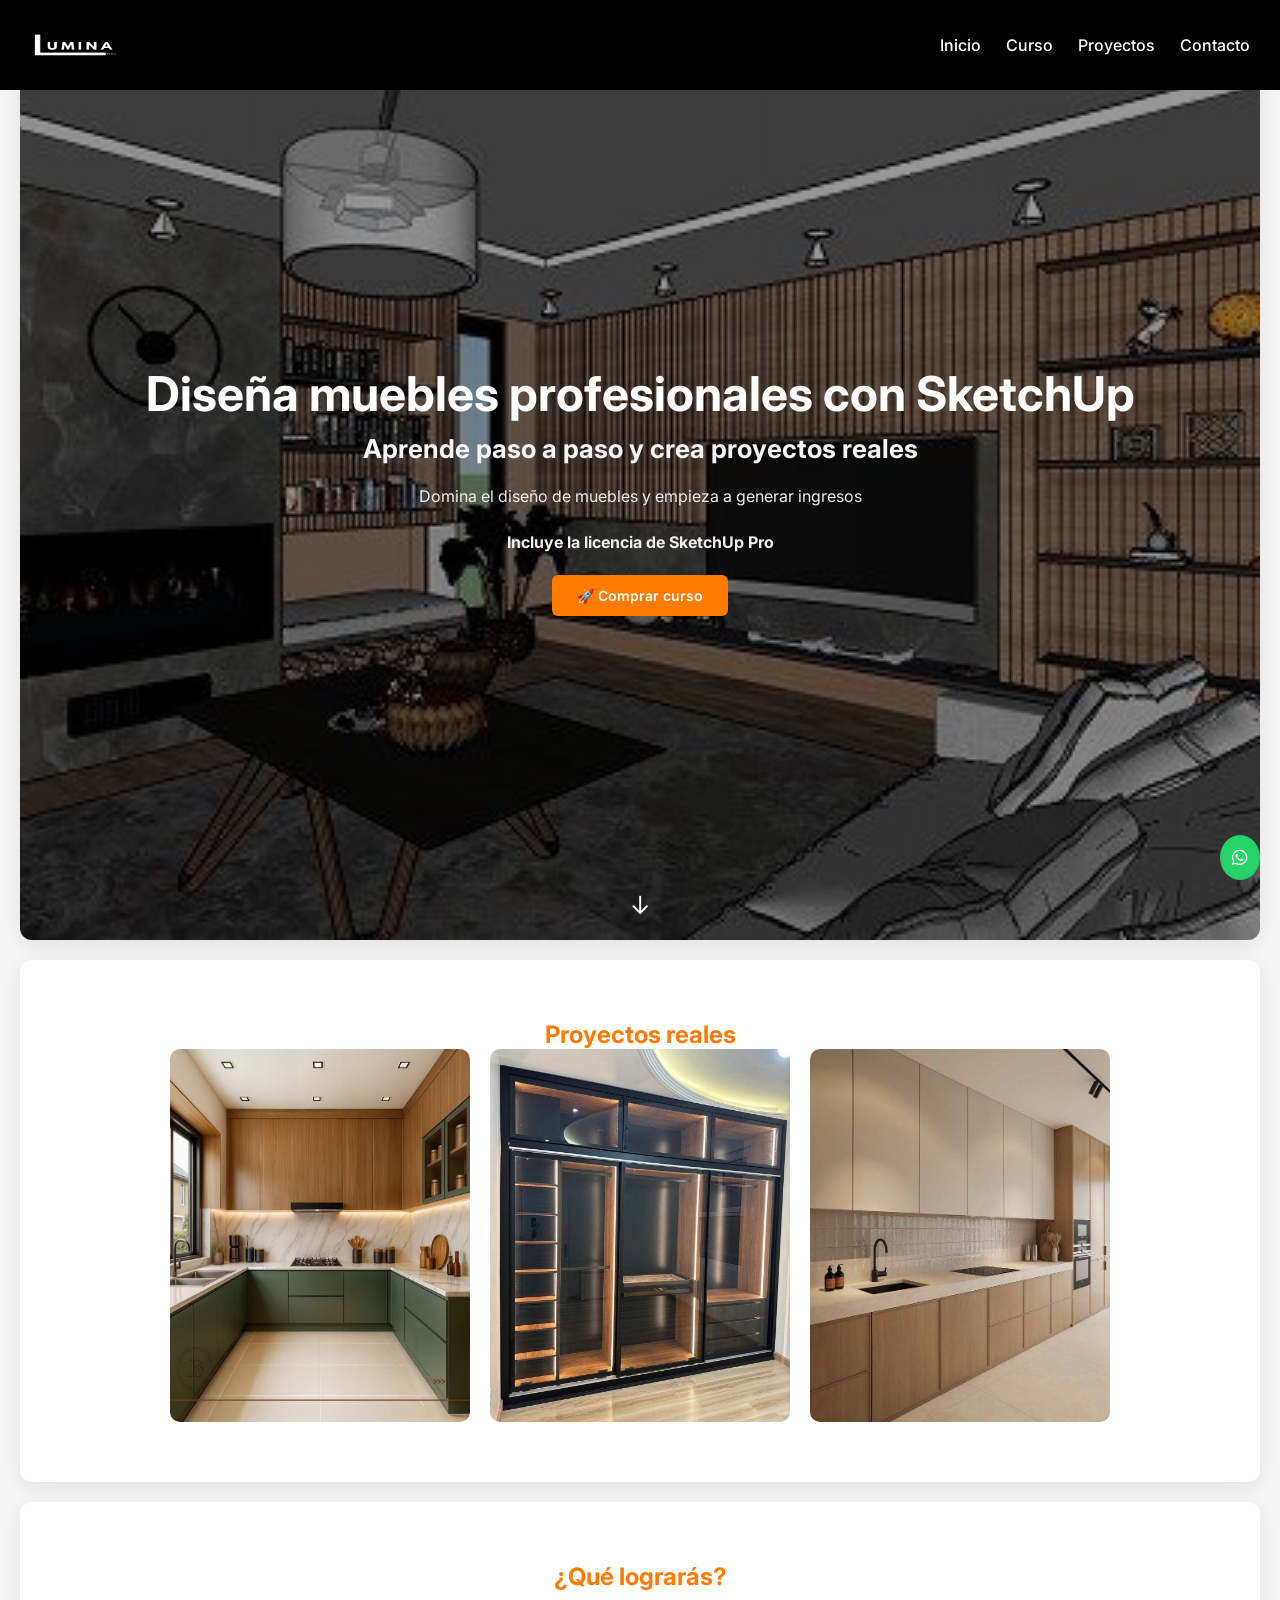
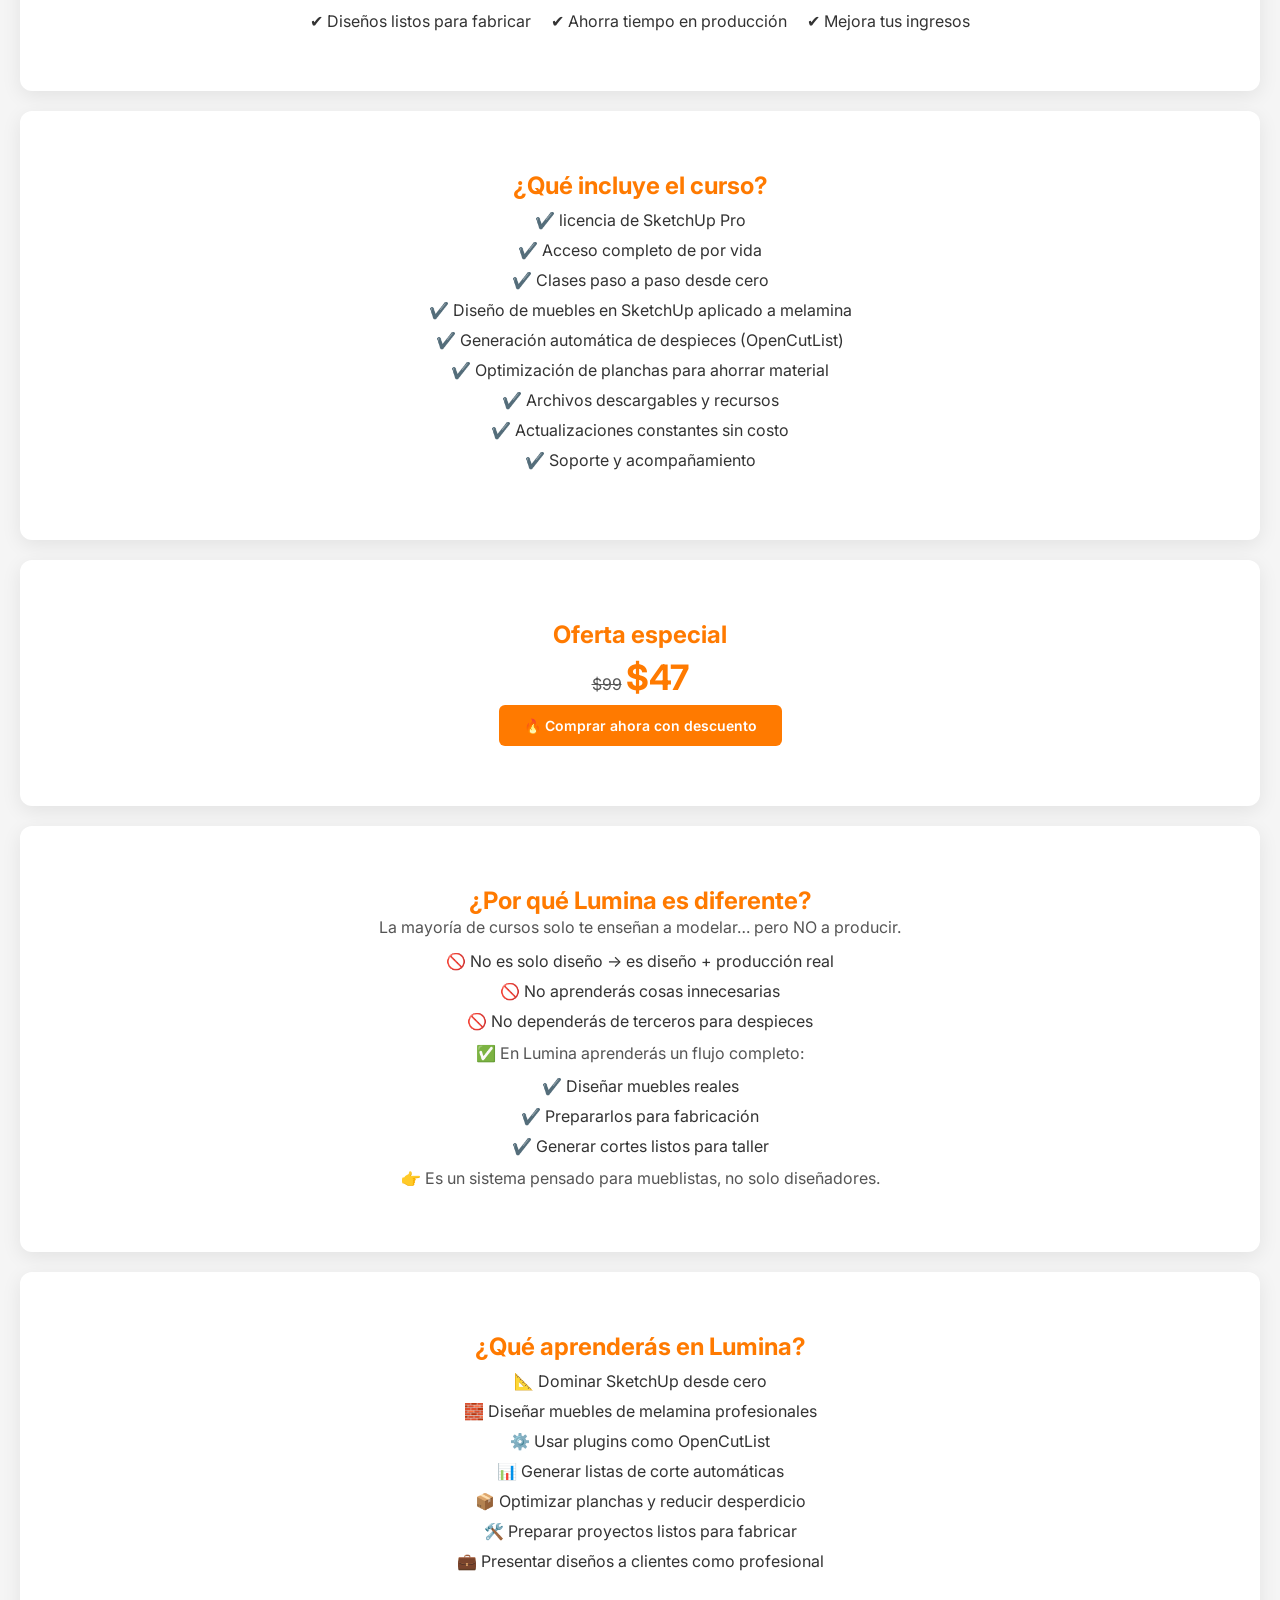
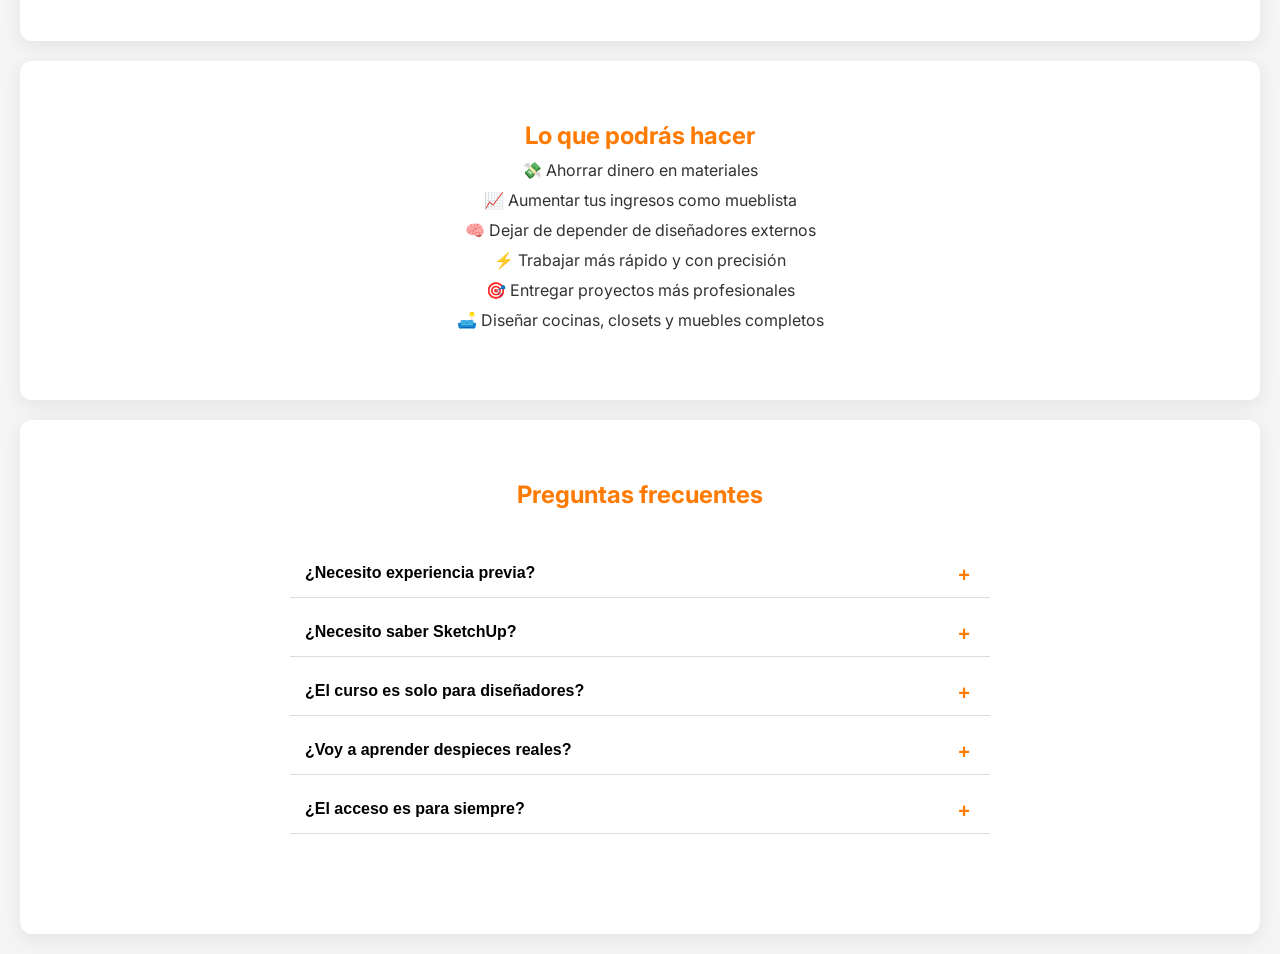
==== commit 1410fd22: "act6" ====
--- a/index.html
+++ b/index.html
@@ -68,6 +68,7 @@
  <h2>¿Qué incluye el curso?</h2>
 
 <ul>
+  <li>✔️ licencia de SketchUp Pro</li>
   <li>✔️ Acceso completo de por vida</li>
   <li>✔️ Clases paso a paso desde cero</li>
   <li>✔️ Diseño de muebles en SketchUp aplicado a melamina</li>
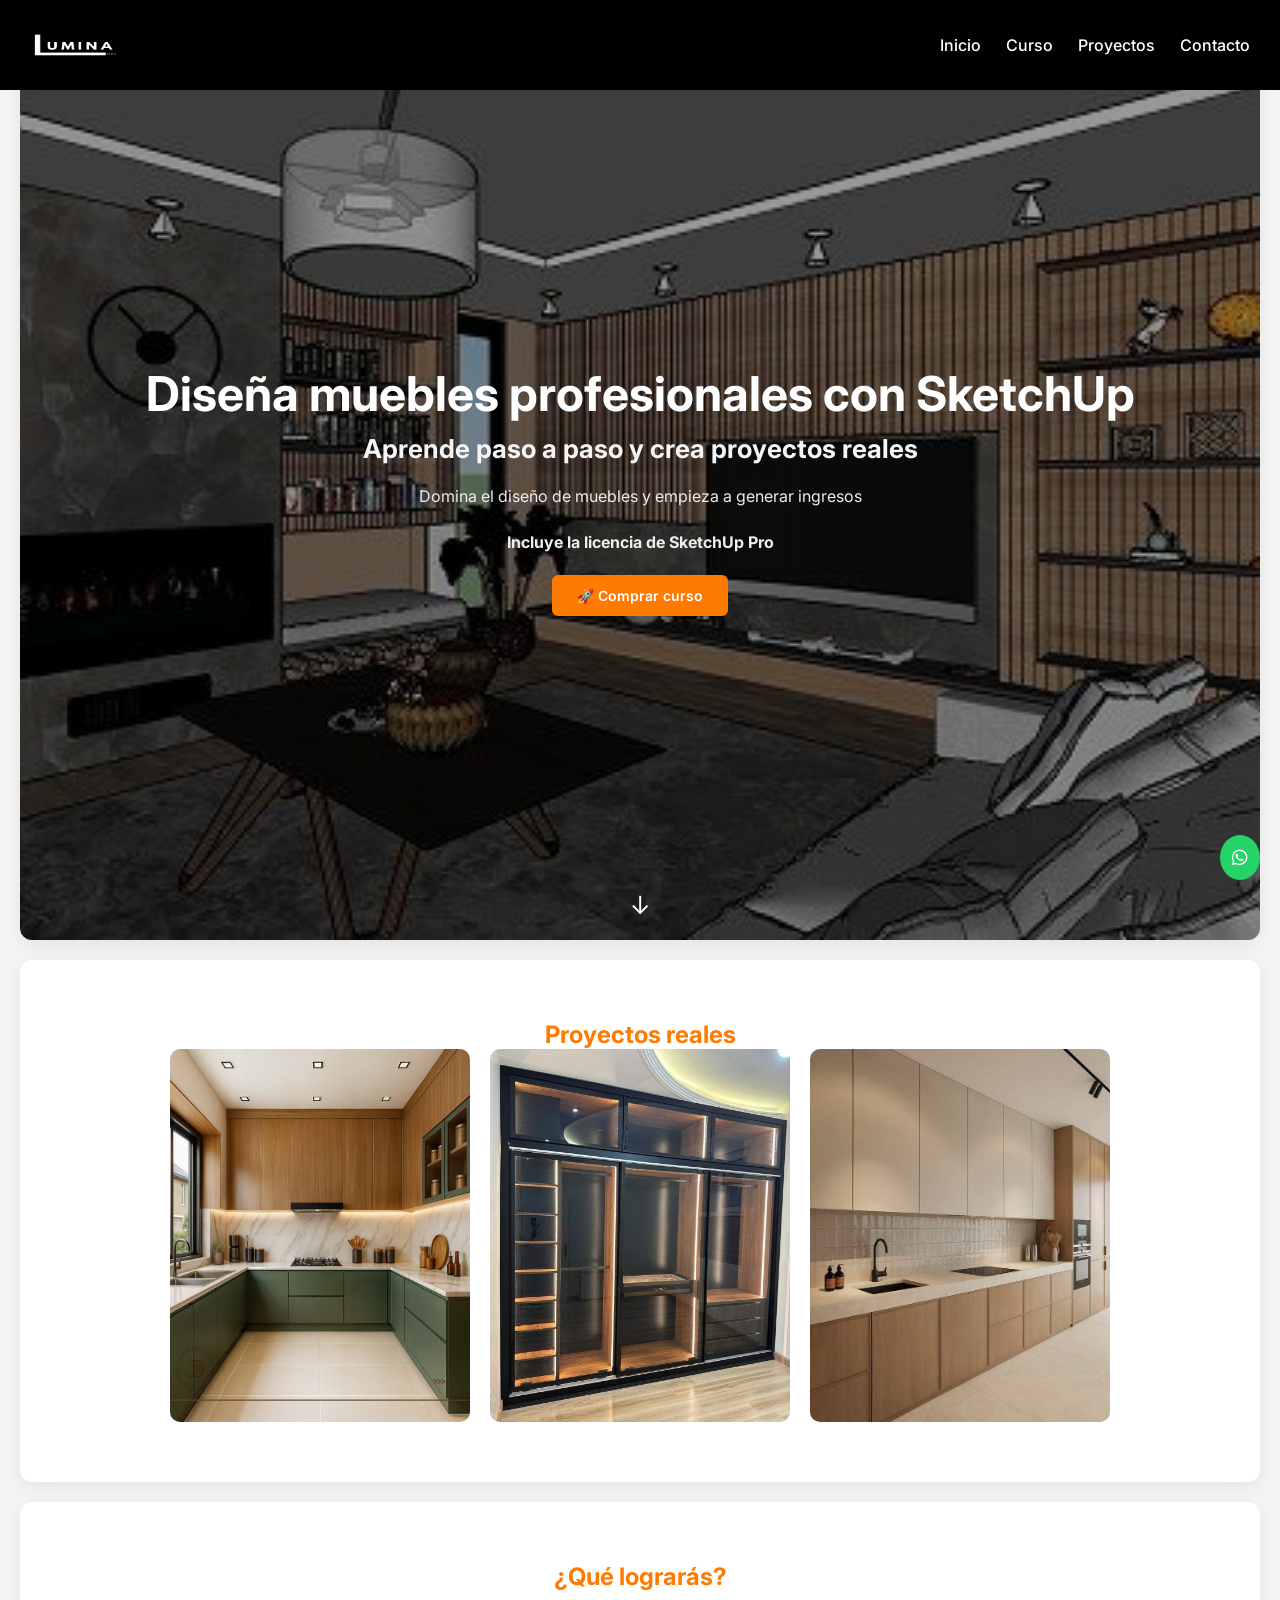
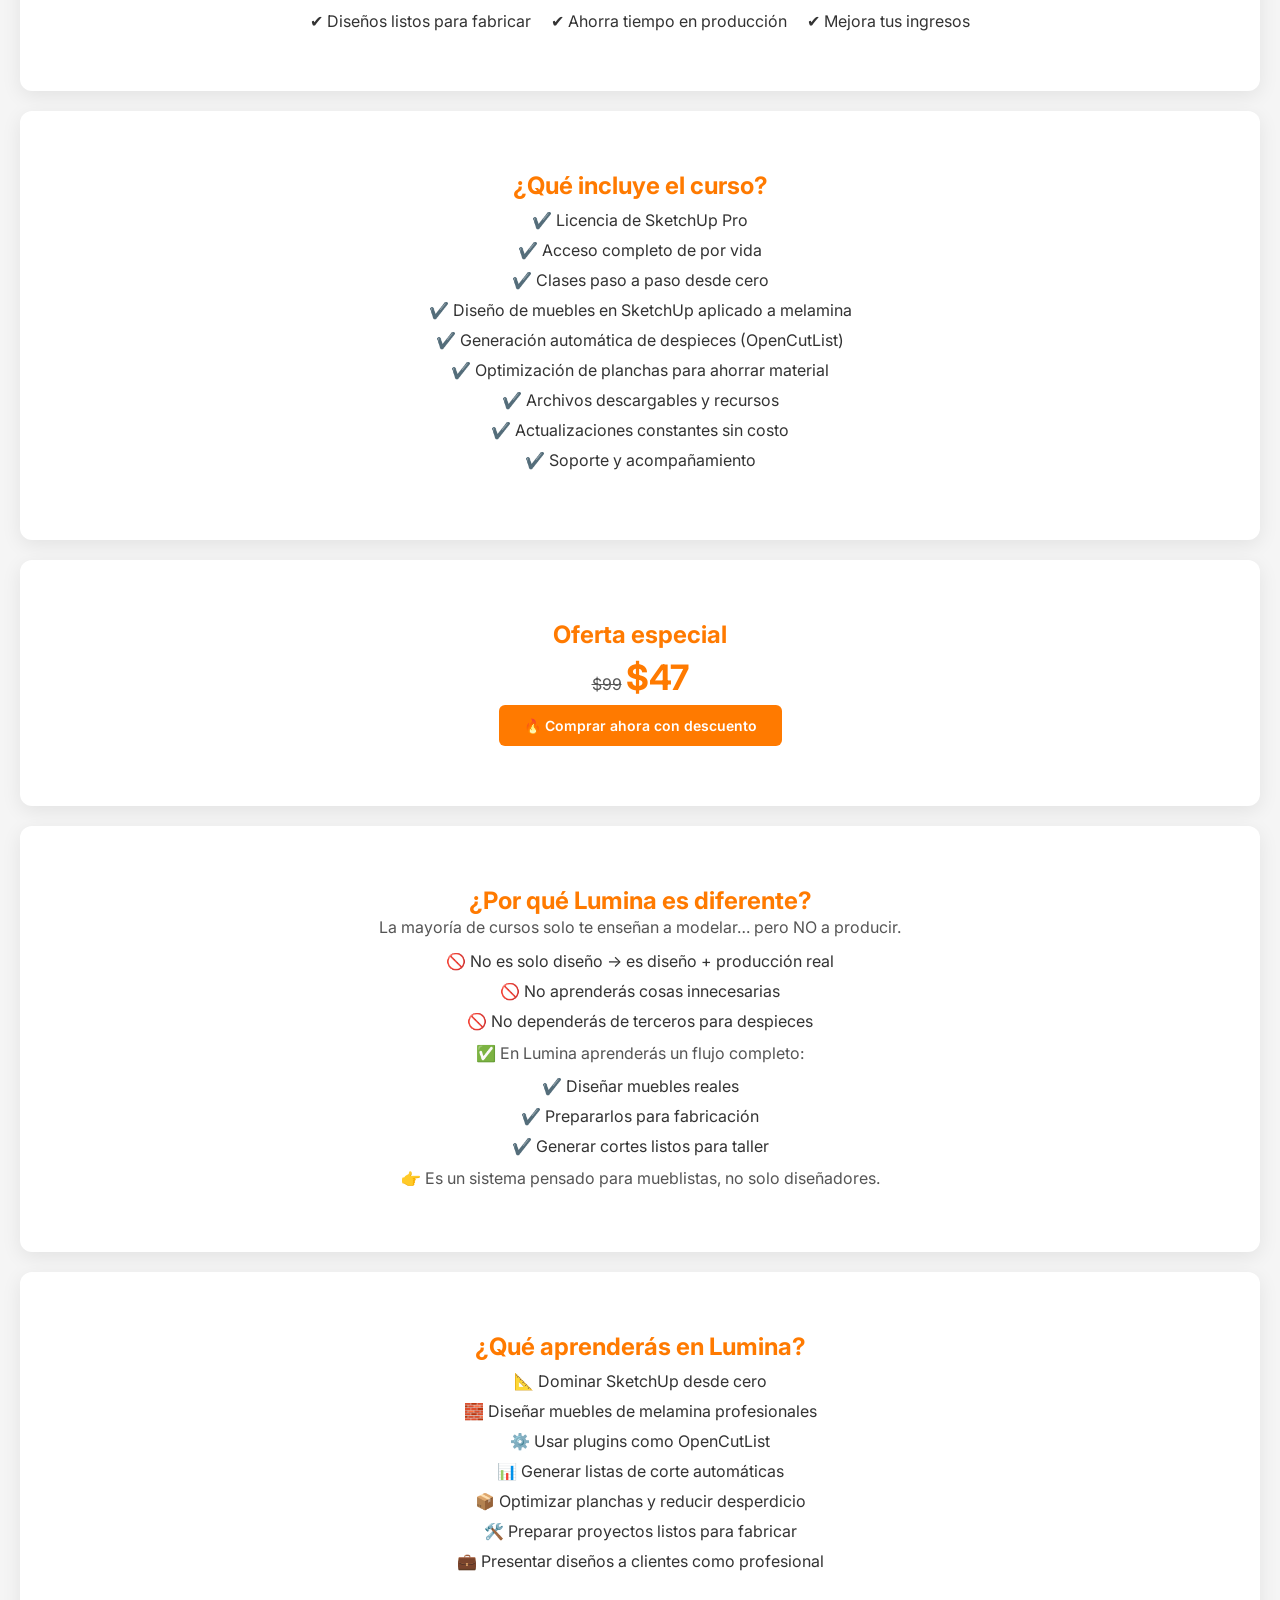
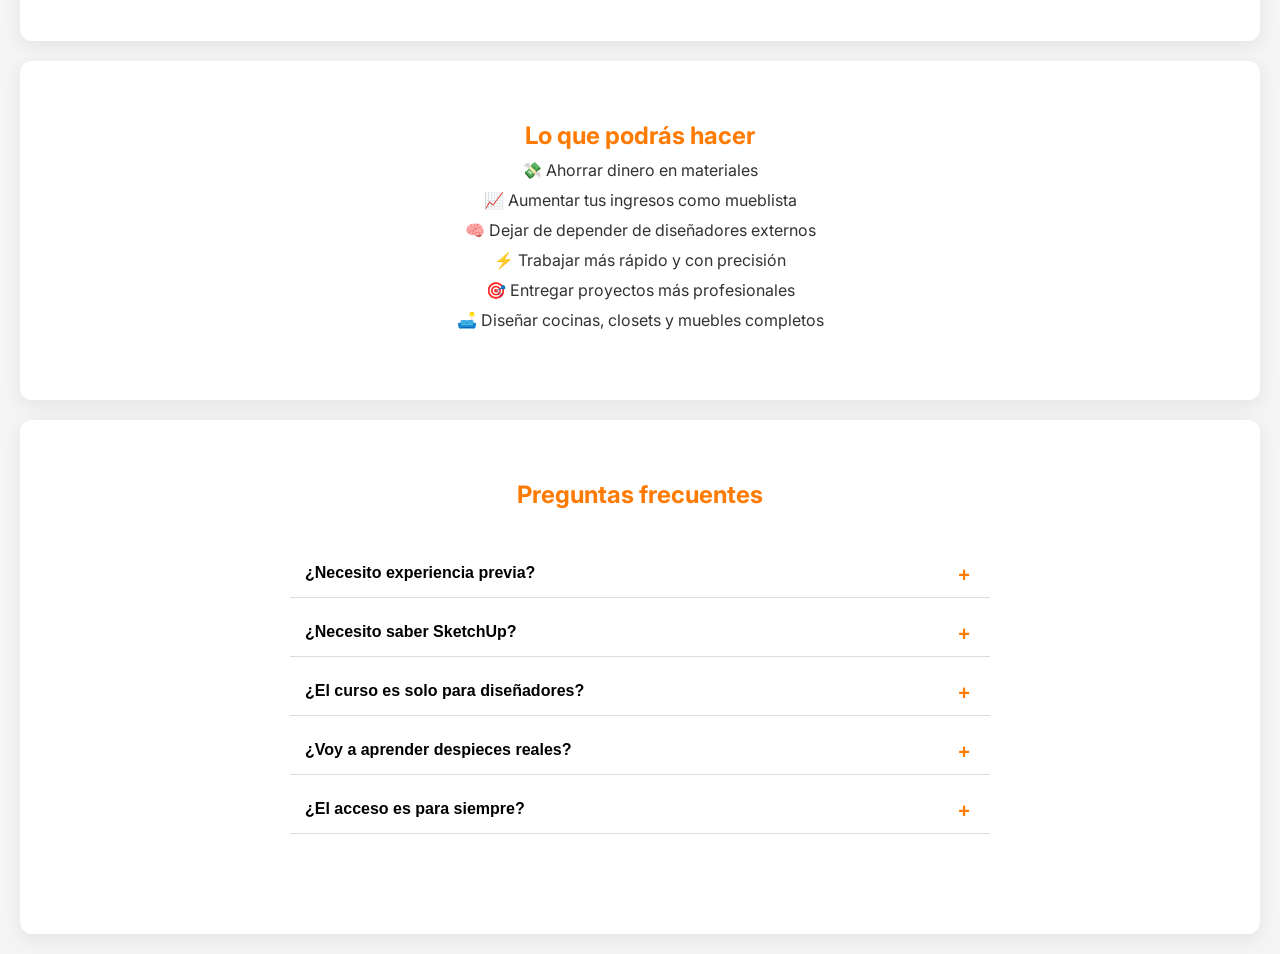
==== commit 36bd0153: "act6" ====
--- a/index.html
+++ b/index.html
@@ -68,7 +68,7 @@
  <h2>¿Qué incluye el curso?</h2>
 
 <ul>
-  <li>✔️ licencia de SketchUp Pro</li>
+  <li>✔️ Licencia de SketchUp Pro</li>
   <li>✔️ Acceso completo de por vida</li>
   <li>✔️ Clases paso a paso desde cero</li>
   <li>✔️ Diseño de muebles en SketchUp aplicado a melamina</li>
--- a/style.css
+++ b/style.css
@@ -414,4 +414,27 @@
 .faq-answer p {
   margin: 10px 0;
   color: #555;
+}
+@media (max-width: 768px) {
+
+  .navbar {
+    padding: 10px 15px;
+  }
+
+  .nav-links {
+    position: absolute;
+    top: 60px;
+    right: 0;
+    background: black;
+    width: 200px;
+    flex-direction: column;
+    align-items: flex-start;
+    padding: 20px;
+    display: none;
+  }
+
+  .nav-links.active {
+    display: flex;
+  }
+
 }
